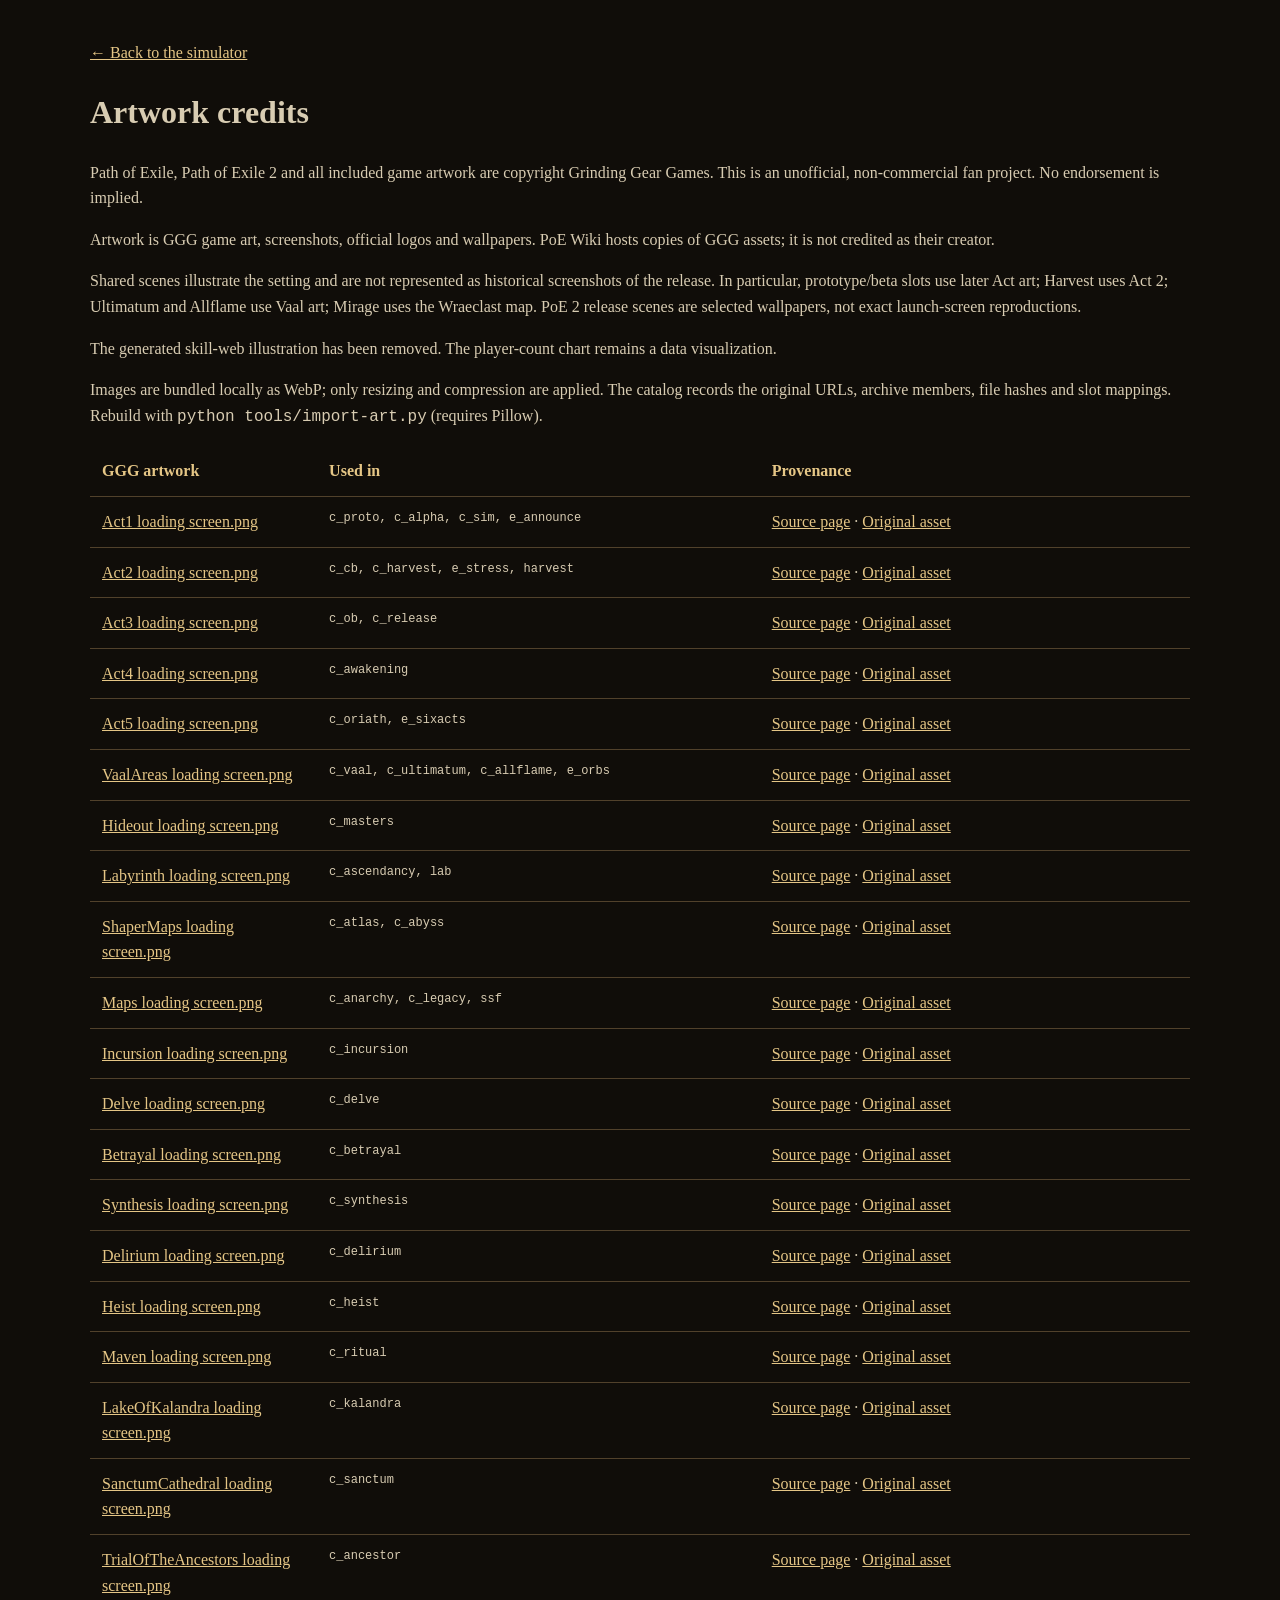
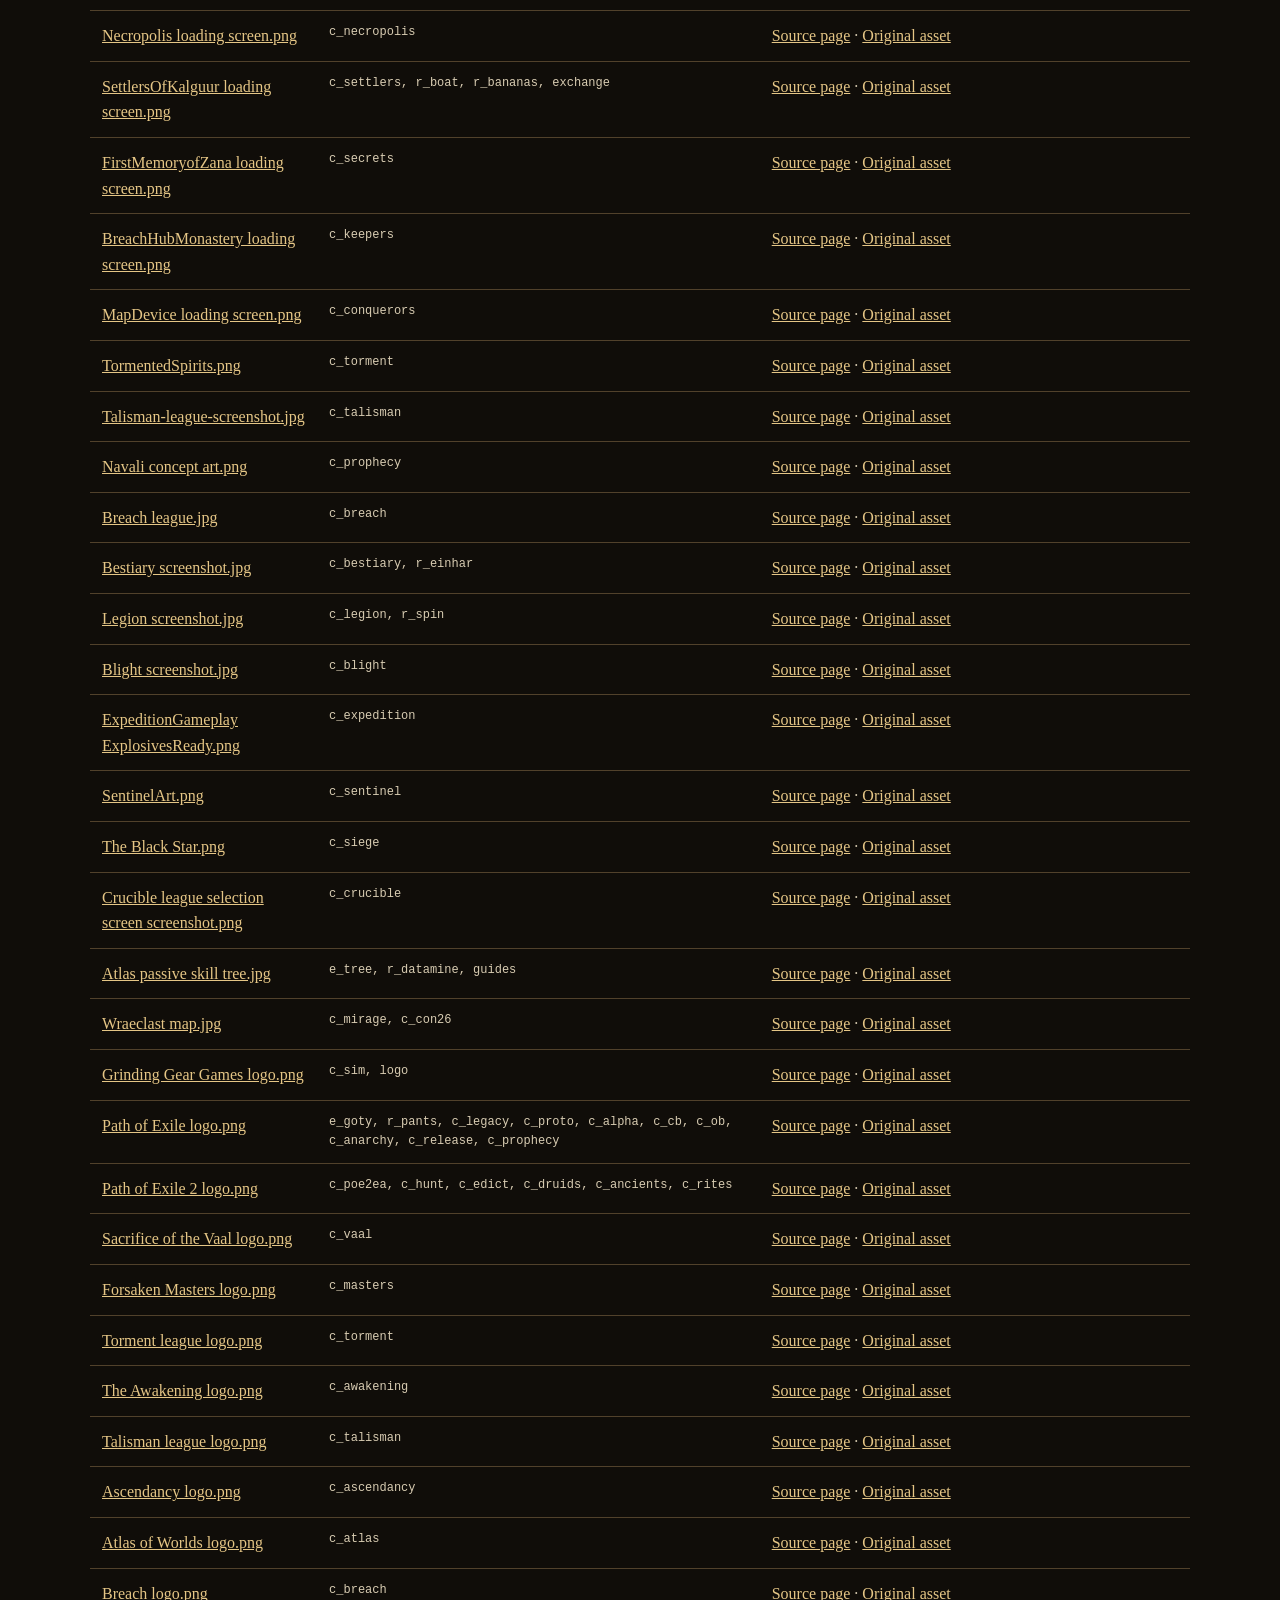
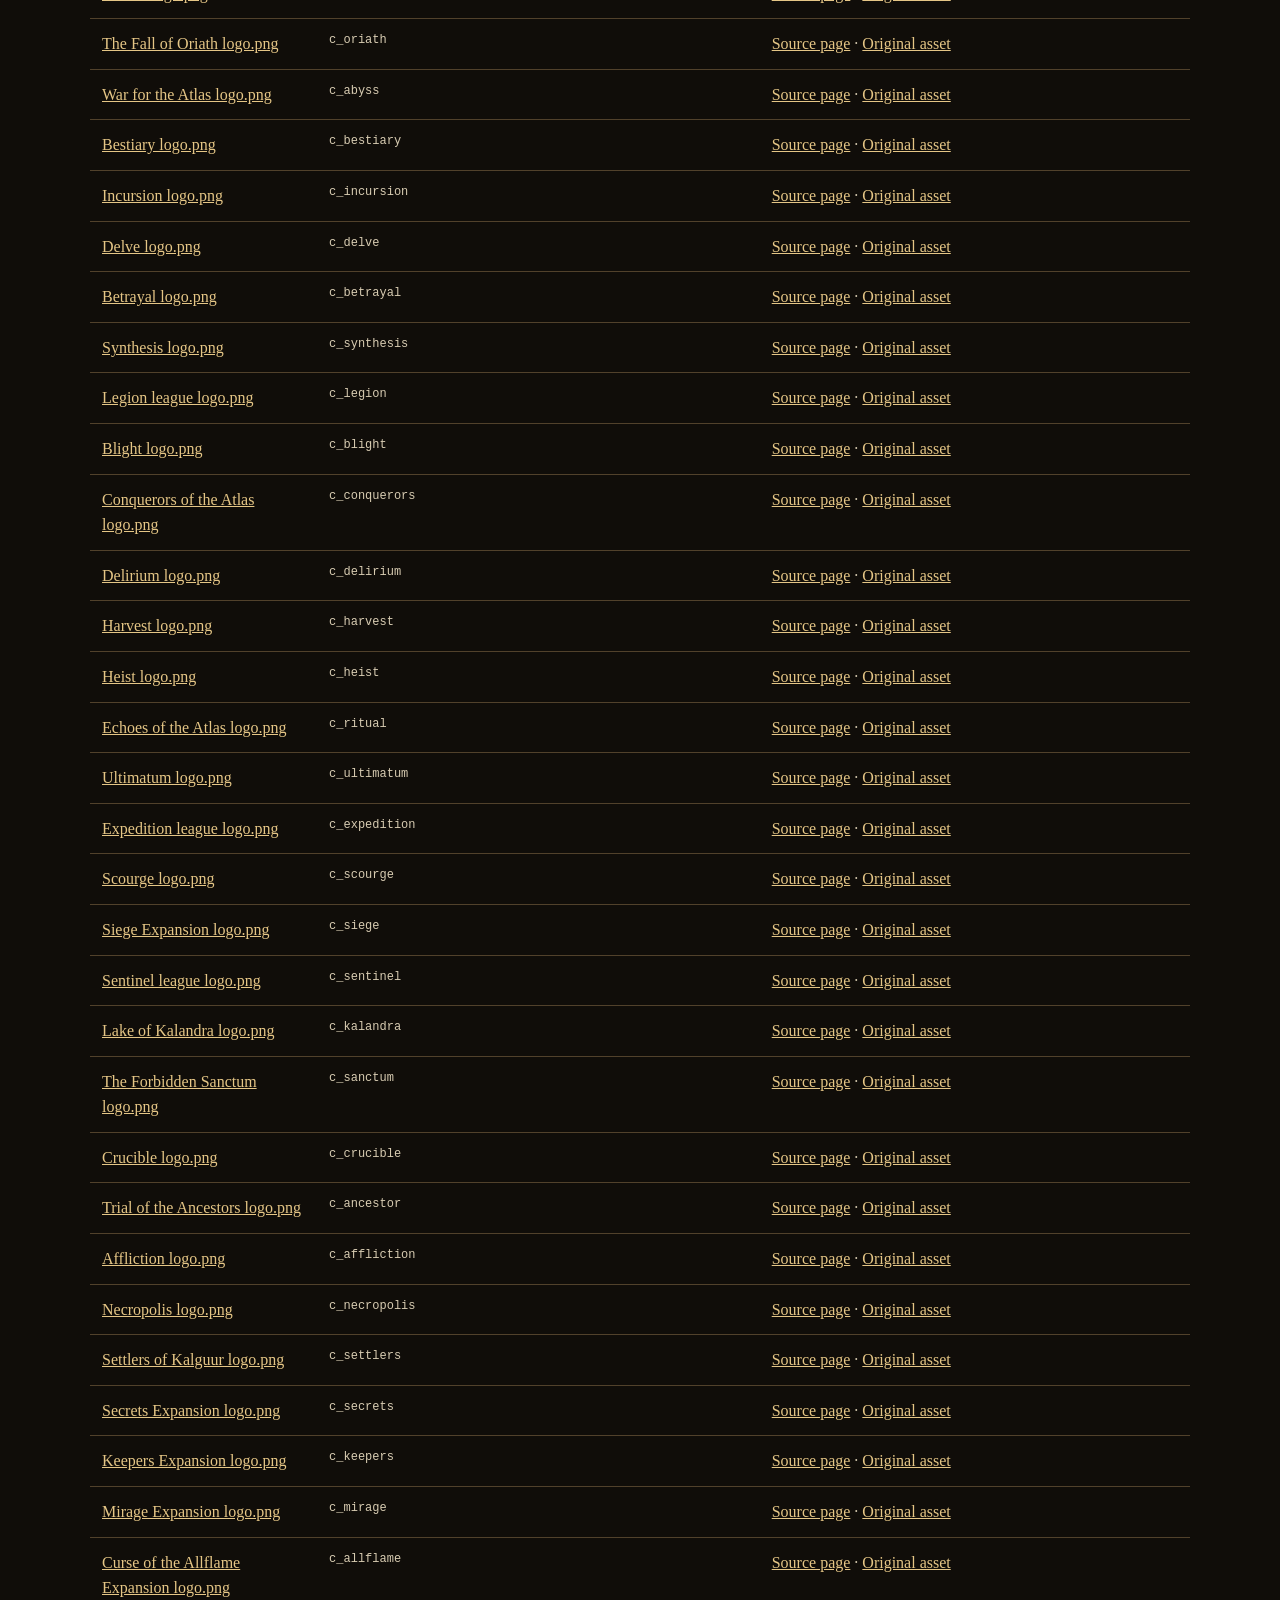
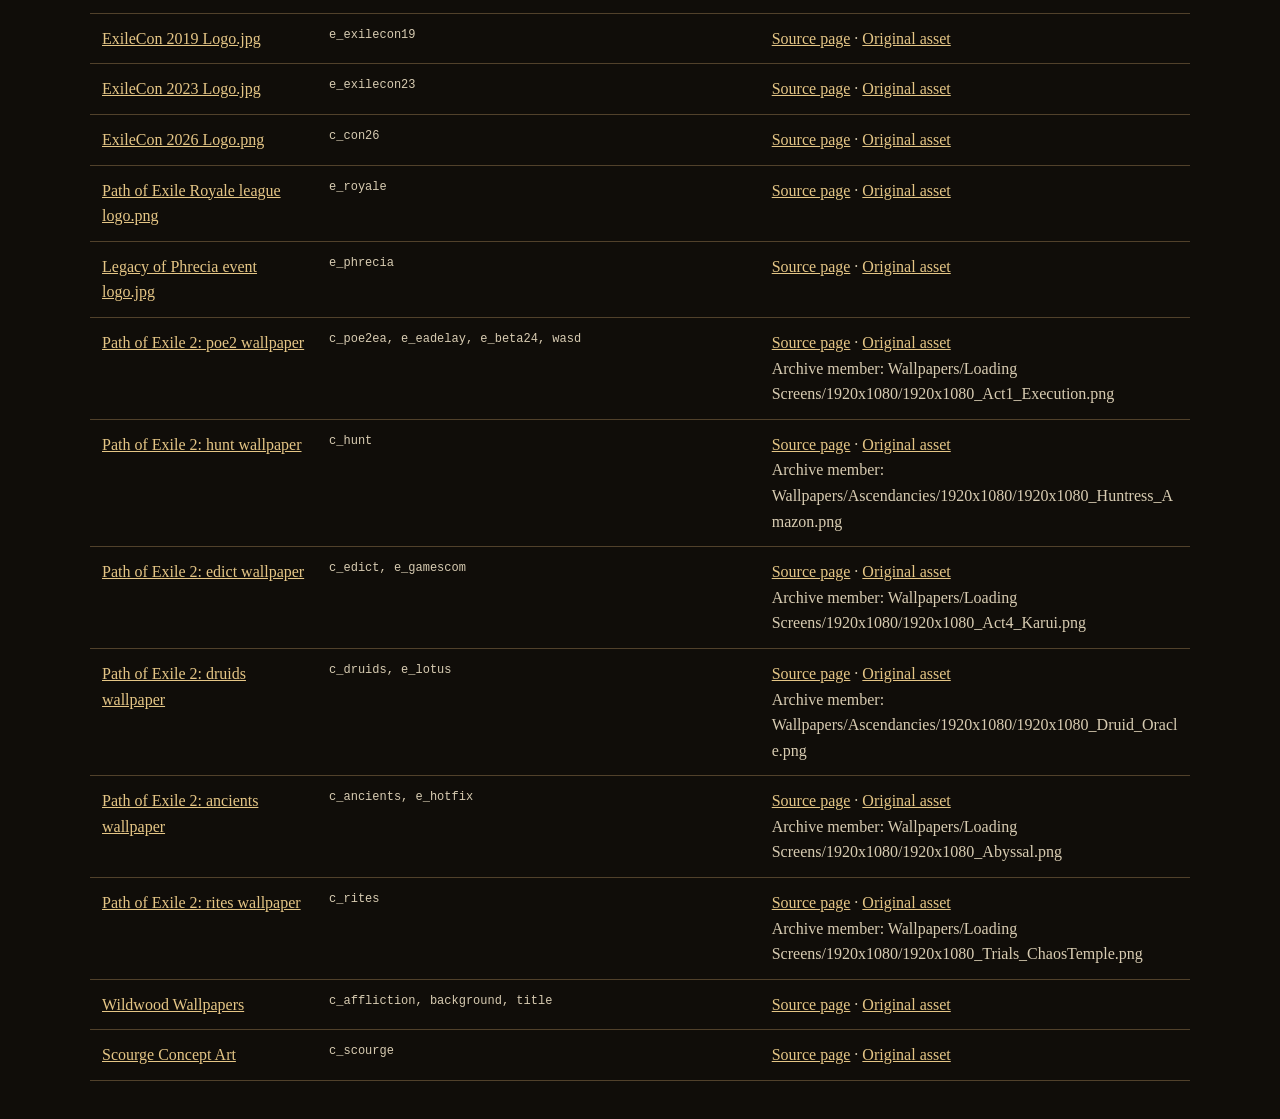
==== art/credits.html @ db16af8a "Bundle GGG artwork and restyle the game around it Artwork - Add 92 GGG scenes and logos under art/gg" ====
<!doctype html><html lang="en"><meta charset="utf-8"><meta name="viewport" content="width=device-width, initial-scale=1"><title>Artwork credits — Still Sane, Founder?</title><style>body{max-width:1100px;margin:40px auto;padding:0 20px;background:#100d09;color:#d8ccb2;font:16px/1.6 Georgia,serif}a{color:#e5c686}table{border-collapse:collapse;width:100%}th,td{text-align:left;vertical-align:top;padding:12px;border-bottom:1px solid #51412b;overflow-wrap:anywhere}td:nth-child(2){font:12px/1.6 monospace}th{color:#e5c686}</style><a href="../index.html">← Back to the simulator</a><h1>Artwork credits</h1><p>Path of Exile, Path of Exile 2 and all included game artwork are copyright Grinding Gear Games. This is an unofficial, non-commercial fan project. No endorsement is implied.</p><p>Artwork is GGG game art, screenshots, official logos and wallpapers. PoE Wiki hosts copies of GGG assets; it is not credited as their creator.</p><p>Shared scenes illustrate the setting and are not represented as historical screenshots of the release. In particular, prototype/beta slots use later Act art; Harvest uses Act 2; Ultimatum and Allflame use Vaal art; Mirage uses the Wraeclast map. PoE 2 release scenes are selected wallpapers, not exact launch-screen reproductions.</p><p>The generated skill-web illustration has been removed. The player-count chart remains a data visualization.</p><p>Images are bundled locally as WebP; only resizing and compression are applied. The catalog records the original URLs, archive members, file hashes and slot mappings. Rebuild with <code>python tools/import-art.py</code> (requires Pillow).</p><table><thead><tr><th>GGG artwork</th><th>Used in</th><th>Provenance</th></tr></thead><tbody><tr><td><a href="../art/ggg/act1.webp">Act1 loading screen.png</a></td><td>c_proto, c_alpha, c_sim, e_announce</td><td><a href="https://www.poewiki.net/wiki/File:Act1_loading_screen.png">Source page</a> · <a href="https://www.poewiki.net/images/3/31/Act1_loading_screen.png">Original asset</a></td></tr><tr><td><a href="../art/ggg/act2.webp">Act2 loading screen.png</a></td><td>c_cb, c_harvest, e_stress, harvest</td><td><a href="https://www.poewiki.net/wiki/File:Act2_loading_screen.png">Source page</a> · <a href="https://www.poewiki.net/images/d/de/Act2_loading_screen.png">Original asset</a></td></tr><tr><td><a href="../art/ggg/act3.webp">Act3 loading screen.png</a></td><td>c_ob, c_release</td><td><a href="https://www.poewiki.net/wiki/File:Act3_loading_screen.png">Source page</a> · <a href="https://www.poewiki.net/images/f/f4/Act3_loading_screen.png">Original asset</a></td></tr><tr><td><a href="../art/ggg/act4.webp">Act4 loading screen.png</a></td><td>c_awakening</td><td><a href="https://www.poewiki.net/wiki/File:Act4_loading_screen.png">Source page</a> · <a href="https://www.poewiki.net/images/2/2e/Act4_loading_screen.png">Original asset</a></td></tr><tr><td><a href="../art/ggg/act5.webp">Act5 loading screen.png</a></td><td>c_oriath, e_sixacts</td><td><a href="https://www.poewiki.net/wiki/File:Act5_loading_screen.png">Source page</a> · <a href="https://www.poewiki.net/images/c/c9/Act5_loading_screen.png">Original asset</a></td></tr><tr><td><a href="../art/ggg/vaal.webp">VaalAreas loading screen.png</a></td><td>c_vaal, c_ultimatum, c_allflame, e_orbs</td><td><a href="https://www.poewiki.net/wiki/File:VaalAreas_loading_screen.png">Source page</a> · <a href="https://www.poewiki.net/images/9/9b/VaalAreas_loading_screen.png">Original asset</a></td></tr><tr><td><a href="../art/ggg/hideout.webp">Hideout loading screen.png</a></td><td>c_masters</td><td><a href="https://www.poewiki.net/wiki/File:Hideout_loading_screen.png">Source page</a> · <a href="https://www.poewiki.net/images/8/82/Hideout_loading_screen.png">Original asset</a></td></tr><tr><td><a href="../art/ggg/labyrinth.webp">Labyrinth loading screen.png</a></td><td>c_ascendancy, lab</td><td><a href="https://www.poewiki.net/wiki/File:Labyrinth_loading_screen.png">Source page</a> · <a href="https://www.poewiki.net/images/5/50/Labyrinth_loading_screen.png">Original asset</a></td></tr><tr><td><a href="../art/ggg/atlas.webp">ShaperMaps loading screen.png</a></td><td>c_atlas, c_abyss</td><td><a href="https://www.poewiki.net/wiki/File:ShaperMaps_loading_screen.png">Source page</a> · <a href="https://www.poewiki.net/images/0/05/ShaperMaps_loading_screen.png">Original asset</a></td></tr><tr><td><a href="../art/ggg/maps.webp">Maps loading screen.png</a></td><td>c_anarchy, c_legacy, ssf</td><td><a href="https://www.poewiki.net/wiki/File:Maps_loading_screen.png">Source page</a> · <a href="https://www.poewiki.net/images/4/47/Maps_loading_screen.png">Original asset</a></td></tr><tr><td><a href="../art/ggg/incursion.webp">Incursion loading screen.png</a></td><td>c_incursion</td><td><a href="https://www.poewiki.net/wiki/File:Incursion_loading_screen.png">Source page</a> · <a href="https://www.poewiki.net/images/a/a6/Incursion_loading_screen.png">Original asset</a></td></tr><tr><td><a href="../art/ggg/delve.webp">Delve loading screen.png</a></td><td>c_delve</td><td><a href="https://www.poewiki.net/wiki/File:Delve_loading_screen.png">Source page</a> · <a href="https://www.poewiki.net/images/9/9d/Delve_loading_screen.png">Original asset</a></td></tr><tr><td><a href="../art/ggg/betrayal.webp">Betrayal loading screen.png</a></td><td>c_betrayal</td><td><a href="https://www.poewiki.net/wiki/File:Betrayal_loading_screen.png">Source page</a> · <a href="https://www.poewiki.net/images/a/a4/Betrayal_loading_screen.png">Original asset</a></td></tr><tr><td><a href="../art/ggg/synthesis.webp">Synthesis loading screen.png</a></td><td>c_synthesis</td><td><a href="https://www.poewiki.net/wiki/File:Synthesis_loading_screen.png">Source page</a> · <a href="https://www.poewiki.net/images/0/0b/Synthesis_loading_screen.png">Original asset</a></td></tr><tr><td><a href="../art/ggg/delirium.webp">Delirium loading screen.png</a></td><td>c_delirium</td><td><a href="https://www.poewiki.net/wiki/File:Delirium_loading_screen.png">Source page</a> · <a href="https://www.poewiki.net/images/6/62/Delirium_loading_screen.png">Original asset</a></td></tr><tr><td><a href="../art/ggg/heist.webp">Heist loading screen.png</a></td><td>c_heist</td><td><a href="https://www.poewiki.net/wiki/File:Heist_loading_screen.png">Source page</a> · <a href="https://www.poewiki.net/images/1/11/Heist_loading_screen.png">Original asset</a></td></tr><tr><td><a href="../art/ggg/maven.webp">Maven loading screen.png</a></td><td>c_ritual</td><td><a href="https://www.poewiki.net/wiki/File:Maven_loading_screen.png">Source page</a> · <a href="https://www.poewiki.net/images/2/25/Maven_loading_screen.png">Original asset</a></td></tr><tr><td><a href="../art/ggg/kalandra.webp">LakeOfKalandra loading screen.png</a></td><td>c_kalandra</td><td><a href="https://www.poewiki.net/wiki/File:LakeOfKalandra_loading_screen.png">Source page</a> · <a href="https://www.poewiki.net/images/9/93/LakeOfKalandra_loading_screen.png">Original asset</a></td></tr><tr><td><a href="../art/ggg/sanctum.webp">SanctumCathedral loading screen.png</a></td><td>c_sanctum</td><td><a href="https://www.poewiki.net/wiki/File:SanctumCathedral_loading_screen.png">Source page</a> · <a href="https://www.poewiki.net/images/6/6a/SanctumCathedral_loading_screen.png">Original asset</a></td></tr><tr><td><a href="../art/ggg/ancestor.webp">TrialOfTheAncestors loading screen.png</a></td><td>c_ancestor</td><td><a href="https://www.poewiki.net/wiki/File:TrialOfTheAncestors_loading_screen.png">Source page</a> · <a href="https://www.poewiki.net/images/a/ab/TrialOfTheAncestors_loading_screen.png">Original asset</a></td></tr><tr><td><a href="../art/ggg/necropolis.webp">Necropolis loading screen.png</a></td><td>c_necropolis</td><td><a href="https://www.poewiki.net/wiki/File:Necropolis_loading_screen.png">Source page</a> · <a href="https://www.poewiki.net/images/a/a7/Necropolis_loading_screen.png">Original asset</a></td></tr><tr><td><a href="../art/ggg/settlers.webp">SettlersOfKalguur loading screen.png</a></td><td>c_settlers, r_boat, r_bananas, exchange</td><td><a href="https://www.poewiki.net/wiki/File:SettlersOfKalguur_loading_screen.png">Source page</a> · <a href="https://www.poewiki.net/images/7/77/SettlersOfKalguur_loading_screen.png">Original asset</a></td></tr><tr><td><a href="../art/ggg/secrets.webp">FirstMemoryofZana loading screen.png</a></td><td>c_secrets</td><td><a href="https://www.poewiki.net/wiki/File:FirstMemoryofZana_loading_screen.png">Source page</a> · <a href="https://www.poewiki.net/images/9/9f/FirstMemoryofZana_loading_screen.png">Original asset</a></td></tr><tr><td><a href="../art/ggg/keepers.webp">BreachHubMonastery loading screen.png</a></td><td>c_keepers</td><td><a href="https://www.poewiki.net/wiki/File:BreachHubMonastery_loading_screen.png">Source page</a> · <a href="https://www.poewiki.net/images/3/37/BreachHubMonastery_loading_screen.png">Original asset</a></td></tr><tr><td><a href="../art/ggg/map-device.webp">MapDevice loading screen.png</a></td><td>c_conquerors</td><td><a href="https://www.poewiki.net/wiki/File:MapDevice_loading_screen.png">Source page</a> · <a href="https://www.poewiki.net/images/d/d6/MapDevice_loading_screen.png">Original asset</a></td></tr><tr><td><a href="../art/ggg/torment.webp">TormentedSpirits.png</a></td><td>c_torment</td><td><a href="https://www.poewiki.net/wiki/File:TormentedSpirits.png">Source page</a> · <a href="https://www.poewiki.net/images/3/33/TormentedSpirits.png">Original asset</a></td></tr><tr><td><a href="../art/ggg/talisman.webp">Talisman-league-screenshot.jpg</a></td><td>c_talisman</td><td><a href="https://www.poewiki.net/wiki/File:Talisman-league-screenshot.jpg">Source page</a> · <a href="https://www.poewiki.net/images/b/b9/Talisman-league-screenshot.jpg">Original asset</a></td></tr><tr><td><a href="../art/ggg/prophecy.webp">Navali concept art.png</a></td><td>c_prophecy</td><td><a href="https://www.poewiki.net/wiki/File:Navali_concept_art.png">Source page</a> · <a href="https://www.poewiki.net/images/e/ef/Navali_concept_art.png">Original asset</a></td></tr><tr><td><a href="../art/ggg/breach.webp">Breach league.jpg</a></td><td>c_breach</td><td><a href="https://www.poewiki.net/wiki/File:Breach_league.jpg">Source page</a> · <a href="https://www.poewiki.net/images/1/1a/Breach_league.jpg">Original asset</a></td></tr><tr><td><a href="../art/ggg/bestiary.webp">Bestiary screenshot.jpg</a></td><td>c_bestiary, r_einhar</td><td><a href="https://www.poewiki.net/wiki/File:Bestiary_screenshot.jpg">Source page</a> · <a href="https://www.poewiki.net/images/b/b0/Bestiary_screenshot.jpg">Original asset</a></td></tr><tr><td><a href="../art/ggg/legion.webp">Legion screenshot.jpg</a></td><td>c_legion, r_spin</td><td><a href="https://www.poewiki.net/wiki/File:Legion_screenshot.jpg">Source page</a> · <a href="https://www.poewiki.net/images/9/97/Legion_screenshot.jpg">Original asset</a></td></tr><tr><td><a href="../art/ggg/blight.webp">Blight screenshot.jpg</a></td><td>c_blight</td><td><a href="https://www.poewiki.net/wiki/File:Blight_screenshot.jpg">Source page</a> · <a href="https://www.poewiki.net/images/a/a2/Blight_screenshot.jpg">Original asset</a></td></tr><tr><td><a href="../art/ggg/expedition.webp">ExpeditionGameplay ExplosivesReady.png</a></td><td>c_expedition</td><td><a href="https://www.poewiki.net/wiki/File:ExpeditionGameplay_ExplosivesReady.png">Source page</a> · <a href="https://www.poewiki.net/images/a/ae/ExpeditionGameplay_ExplosivesReady.png">Original asset</a></td></tr><tr><td><a href="../art/ggg/sentinel.webp">SentinelArt.png</a></td><td>c_sentinel</td><td><a href="https://www.poewiki.net/wiki/File:SentinelArt.png">Source page</a> · <a href="https://www.poewiki.net/images/0/03/SentinelArt.png">Original asset</a></td></tr><tr><td><a href="../art/ggg/siege.webp">The Black Star.png</a></td><td>c_siege</td><td><a href="https://www.poewiki.net/wiki/File:The_Black_Star.png">Source page</a> · <a href="https://www.poewiki.net/images/c/c9/The_Black_Star.png">Original asset</a></td></tr><tr><td><a href="../art/ggg/crucible.webp">Crucible league selection screen screenshot.png</a></td><td>c_crucible</td><td><a href="https://www.poewiki.net/wiki/File:Crucible_league_selection_screen_screenshot.png">Source page</a> · <a href="https://www.poewiki.net/images/b/b7/Crucible_league_selection_screen_screenshot.png">Original asset</a></td></tr><tr><td><a href="../art/ggg/tree.webp">Atlas passive skill tree.jpg</a></td><td>e_tree, r_datamine, guides</td><td><a href="https://www.poewiki.net/wiki/File:Atlas_passive_skill_tree.jpg">Source page</a> · <a href="https://www.poewiki.net/images/7/71/Atlas_passive_skill_tree.jpg">Original asset</a></td></tr><tr><td><a href="../art/ggg/wraeclast.webp">Wraeclast map.jpg</a></td><td>c_mirage, c_con26</td><td><a href="https://www.poewiki.net/wiki/File:Wraeclast_map.jpg">Source page</a> · <a href="https://www.poewiki.net/images/7/7a/Wraeclast_map.jpg">Original asset</a></td></tr><tr><td><a href="../art/ggg/logo-ggg.webp">Grinding Gear Games logo.png</a></td><td>c_sim, logo</td><td><a href="https://www.poewiki.net/wiki/File:Grinding_Gear_Games_logo.png">Source page</a> · <a href="https://www.poewiki.net/images/6/69/Grinding_Gear_Games_logo.png">Original asset</a></td></tr><tr><td><a href="../art/ggg/logo-poe.webp">Path of Exile logo.png</a></td><td>e_goty, r_pants, c_legacy, c_proto, c_alpha, c_cb, c_ob, c_anarchy, c_release, c_prophecy</td><td><a href="https://www.poewiki.net/wiki/File:Path_of_Exile_logo.png">Source page</a> · <a href="https://www.poewiki.net/images/1/12/Path_of_Exile_logo.png">Original asset</a></td></tr><tr><td><a href="../art/ggg/logo-poe2.webp">Path of Exile 2 logo.png</a></td><td>c_poe2ea, c_hunt, c_edict, c_druids, c_ancients, c_rites</td><td><a href="https://www.poewiki.net/wiki/File:Path_of_Exile_2_logo.png">Source page</a> · <a href="https://www.poewiki.net/images/2/2a/Path_of_Exile_2_logo.png">Original asset</a></td></tr><tr><td><a href="../art/ggg/logo-vaal.webp">Sacrifice of the Vaal logo.png</a></td><td>c_vaal</td><td><a href="https://www.poewiki.net/wiki/File:Sacrifice_of_the_Vaal_logo.png">Source page</a> · <a href="https://www.poewiki.net/images/d/d5/Sacrifice_of_the_Vaal_logo.png">Original asset</a></td></tr><tr><td><a href="../art/ggg/logo-masters.webp">Forsaken Masters logo.png</a></td><td>c_masters</td><td><a href="https://www.poewiki.net/wiki/File:Forsaken_Masters_logo.png">Source page</a> · <a href="https://www.poewiki.net/images/c/c4/Forsaken_Masters_logo.png">Original asset</a></td></tr><tr><td><a href="../art/ggg/logo-torment.webp">Torment league logo.png</a></td><td>c_torment</td><td><a href="https://www.poewiki.net/wiki/File:Torment_league_logo.png">Source page</a> · <a href="https://www.poewiki.net/images/1/18/Torment_league_logo.png">Original asset</a></td></tr><tr><td><a href="../art/ggg/logo-awakening.webp">The Awakening logo.png</a></td><td>c_awakening</td><td><a href="https://www.poewiki.net/wiki/File:The_Awakening_logo.png">Source page</a> · <a href="https://www.poewiki.net/images/2/22/The_Awakening_logo.png">Original asset</a></td></tr><tr><td><a href="../art/ggg/logo-talisman.webp">Talisman league logo.png</a></td><td>c_talisman</td><td><a href="https://www.poewiki.net/wiki/File:Talisman_league_logo.png">Source page</a> · <a href="https://www.poewiki.net/images/7/79/Talisman_league_logo.png">Original asset</a></td></tr><tr><td><a href="../art/ggg/logo-ascendancy.webp">Ascendancy logo.png</a></td><td>c_ascendancy</td><td><a href="https://www.poewiki.net/wiki/File:Ascendancy_logo.png">Source page</a> · <a href="https://www.poewiki.net/images/b/b9/Ascendancy_logo.png">Original asset</a></td></tr><tr><td><a href="../art/ggg/logo-atlas.webp">Atlas of Worlds logo.png</a></td><td>c_atlas</td><td><a href="https://www.poewiki.net/wiki/File:Atlas_of_Worlds_logo.png">Source page</a> · <a href="https://www.poewiki.net/images/2/23/Atlas_of_Worlds_logo.png">Original asset</a></td></tr><tr><td><a href="../art/ggg/logo-breach.webp">Breach logo.png</a></td><td>c_breach</td><td><a href="https://www.poewiki.net/wiki/File:Breach_logo.png">Source page</a> · <a href="https://www.poewiki.net/images/d/d4/Breach_logo.png">Original asset</a></td></tr><tr><td><a href="../art/ggg/logo-oriath.webp">The Fall of Oriath logo.png</a></td><td>c_oriath</td><td><a href="https://www.poewiki.net/wiki/File:The_Fall_of_Oriath_logo.png">Source page</a> · <a href="https://www.poewiki.net/images/2/20/The_Fall_of_Oriath_logo.png">Original asset</a></td></tr><tr><td><a href="../art/ggg/logo-abyss.webp">War for the Atlas logo.png</a></td><td>c_abyss</td><td><a href="https://www.poewiki.net/wiki/File:War_for_the_Atlas_logo.png">Source page</a> · <a href="https://www.poewiki.net/images/3/39/War_for_the_Atlas_logo.png">Original asset</a></td></tr><tr><td><a href="../art/ggg/logo-bestiary.webp">Bestiary logo.png</a></td><td>c_bestiary</td><td><a href="https://www.poewiki.net/wiki/File:Bestiary_logo.png">Source page</a> · <a href="https://www.poewiki.net/images/0/0c/Bestiary_logo.png">Original asset</a></td></tr><tr><td><a href="../art/ggg/logo-incursion.webp">Incursion logo.png</a></td><td>c_incursion</td><td><a href="https://www.poewiki.net/wiki/File:Incursion_logo.png">Source page</a> · <a href="https://www.poewiki.net/images/3/36/Incursion_logo.png">Original asset</a></td></tr><tr><td><a href="../art/ggg/logo-delve.webp">Delve logo.png</a></td><td>c_delve</td><td><a href="https://www.poewiki.net/wiki/File:Delve_logo.png">Source page</a> · <a href="https://www.poewiki.net/images/e/e5/Delve_logo.png">Original asset</a></td></tr><tr><td><a href="../art/ggg/logo-betrayal.webp">Betrayal logo.png</a></td><td>c_betrayal</td><td><a href="https://www.poewiki.net/wiki/File:Betrayal_logo.png">Source page</a> · <a href="https://www.poewiki.net/images/c/c9/Betrayal_logo.png">Original asset</a></td></tr><tr><td><a href="../art/ggg/logo-synthesis.webp">Synthesis logo.png</a></td><td>c_synthesis</td><td><a href="https://www.poewiki.net/wiki/File:Synthesis_logo.png">Source page</a> · <a href="https://www.poewiki.net/images/0/09/Synthesis_logo.png">Original asset</a></td></tr><tr><td><a href="../art/ggg/logo-legion.webp">Legion league logo.png</a></td><td>c_legion</td><td><a href="https://www.poewiki.net/wiki/File:Legion_league_logo.png">Source page</a> · <a href="https://www.poewiki.net/images/8/80/Legion_league_logo.png">Original asset</a></td></tr><tr><td><a href="../art/ggg/logo-blight.webp">Blight logo.png</a></td><td>c_blight</td><td><a href="https://www.poewiki.net/wiki/File:Blight_logo.png">Source page</a> · <a href="https://www.poewiki.net/images/3/3c/Blight_logo.png">Original asset</a></td></tr><tr><td><a href="../art/ggg/logo-conquerors.webp">Conquerors of the Atlas logo.png</a></td><td>c_conquerors</td><td><a href="https://www.poewiki.net/wiki/File:Conquerors_of_the_Atlas_logo.png">Source page</a> · <a href="https://www.poewiki.net/images/3/36/Conquerors_of_the_Atlas_logo.png">Original asset</a></td></tr><tr><td><a href="../art/ggg/logo-delirium.webp">Delirium logo.png</a></td><td>c_delirium</td><td><a href="https://www.poewiki.net/wiki/File:Delirium_logo.png">Source page</a> · <a href="https://www.poewiki.net/images/9/92/Delirium_logo.png">Original asset</a></td></tr><tr><td><a href="../art/ggg/logo-harvest.webp">Harvest logo.png</a></td><td>c_harvest</td><td><a href="https://www.poewiki.net/wiki/File:Harvest_logo.png">Source page</a> · <a href="https://www.poewiki.net/images/4/48/Harvest_logo.png">Original asset</a></td></tr><tr><td><a href="../art/ggg/logo-heist.webp">Heist logo.png</a></td><td>c_heist</td><td><a href="https://www.poewiki.net/wiki/File:Heist_logo.png">Source page</a> · <a href="https://www.poewiki.net/images/6/66/Heist_logo.png">Original asset</a></td></tr><tr><td><a href="../art/ggg/logo-ritual.webp">Echoes of the Atlas logo.png</a></td><td>c_ritual</td><td><a href="https://www.poewiki.net/wiki/File:Echoes_of_the_Atlas_logo.png">Source page</a> · <a href="https://www.poewiki.net/images/9/96/Echoes_of_the_Atlas_logo.png">Original asset</a></td></tr><tr><td><a href="../art/ggg/logo-ultimatum.webp">Ultimatum logo.png</a></td><td>c_ultimatum</td><td><a href="https://www.poewiki.net/wiki/File:Ultimatum_logo.png">Source page</a> · <a href="https://www.poewiki.net/images/4/4b/Ultimatum_logo.png">Original asset</a></td></tr><tr><td><a href="../art/ggg/logo-expedition.webp">Expedition league logo.png</a></td><td>c_expedition</td><td><a href="https://www.poewiki.net/wiki/File:Expedition_league_logo.png">Source page</a> · <a href="https://www.poewiki.net/images/5/5b/Expedition_league_logo.png">Original asset</a></td></tr><tr><td><a href="../art/ggg/logo-scourge.webp">Scourge logo.png</a></td><td>c_scourge</td><td><a href="https://www.poewiki.net/wiki/File:Scourge_logo.png">Source page</a> · <a href="https://www.poewiki.net/images/8/81/Scourge_logo.png">Original asset</a></td></tr><tr><td><a href="../art/ggg/logo-siege.webp">Siege Expansion logo.png</a></td><td>c_siege</td><td><a href="https://www.poewiki.net/wiki/File:Siege_Expansion_logo.png">Source page</a> · <a href="https://www.poewiki.net/images/2/24/Siege_Expansion_logo.png">Original asset</a></td></tr><tr><td><a href="../art/ggg/logo-sentinel.webp">Sentinel league logo.png</a></td><td>c_sentinel</td><td><a href="https://www.poewiki.net/wiki/File:Sentinel_league_logo.png">Source page</a> · <a href="https://www.poewiki.net/images/c/cf/Sentinel_league_logo.png">Original asset</a></td></tr><tr><td><a href="../art/ggg/logo-kalandra.webp">Lake of Kalandra logo.png</a></td><td>c_kalandra</td><td><a href="https://www.poewiki.net/wiki/File:Lake_of_Kalandra_logo.png">Source page</a> · <a href="https://www.poewiki.net/images/3/3f/Lake_of_Kalandra_logo.png">Original asset</a></td></tr><tr><td><a href="../art/ggg/logo-sanctum.webp">The Forbidden Sanctum logo.png</a></td><td>c_sanctum</td><td><a href="https://www.poewiki.net/wiki/File:The_Forbidden_Sanctum_logo.png">Source page</a> · <a href="https://www.poewiki.net/images/e/e6/The_Forbidden_Sanctum_logo.png">Original asset</a></td></tr><tr><td><a href="../art/ggg/logo-crucible.webp">Crucible logo.png</a></td><td>c_crucible</td><td><a href="https://www.poewiki.net/wiki/File:Crucible_logo.png">Source page</a> · <a href="https://www.poewiki.net/images/2/2e/Crucible_logo.png">Original asset</a></td></tr><tr><td><a href="../art/ggg/logo-ancestor.webp">Trial of the Ancestors logo.png</a></td><td>c_ancestor</td><td><a href="https://www.poewiki.net/wiki/File:Trial_of_the_Ancestors_logo.png">Source page</a> · <a href="https://www.poewiki.net/images/c/c8/Trial_of_the_Ancestors_logo.png">Original asset</a></td></tr><tr><td><a href="../art/ggg/logo-affliction.webp">Affliction logo.png</a></td><td>c_affliction</td><td><a href="https://www.poewiki.net/wiki/File:Affliction_logo.png">Source page</a> · <a href="https://www.poewiki.net/images/e/ee/Affliction_logo.png">Original asset</a></td></tr><tr><td><a href="../art/ggg/logo-necropolis.webp">Necropolis logo.png</a></td><td>c_necropolis</td><td><a href="https://www.poewiki.net/wiki/File:Necropolis_logo.png">Source page</a> · <a href="https://www.poewiki.net/images/8/87/Necropolis_logo.png">Original asset</a></td></tr><tr><td><a href="../art/ggg/logo-settlers.webp">Settlers of Kalguur logo.png</a></td><td>c_settlers</td><td><a href="https://www.poewiki.net/wiki/File:Settlers_of_Kalguur_logo.png">Source page</a> · <a href="https://www.poewiki.net/images/a/a1/Settlers_of_Kalguur_logo.png">Original asset</a></td></tr><tr><td><a href="../art/ggg/logo-secrets.webp">Secrets Expansion logo.png</a></td><td>c_secrets</td><td><a href="https://www.poewiki.net/wiki/File:Secrets_Expansion_logo.png">Source page</a> · <a href="https://www.poewiki.net/images/2/2c/Secrets_Expansion_logo.png">Original asset</a></td></tr><tr><td><a href="../art/ggg/logo-keepers.webp">Keepers Expansion logo.png</a></td><td>c_keepers</td><td><a href="https://www.poewiki.net/wiki/File:Keepers_Expansion_logo.png">Source page</a> · <a href="https://www.poewiki.net/images/2/2e/Keepers_Expansion_logo.png">Original asset</a></td></tr><tr><td><a href="../art/ggg/logo-mirage.webp">Mirage Expansion logo.png</a></td><td>c_mirage</td><td><a href="https://www.poewiki.net/wiki/File:Mirage_Expansion_logo.png">Source page</a> · <a href="https://www.poewiki.net/images/e/e2/Mirage_Expansion_logo.png">Original asset</a></td></tr><tr><td><a href="../art/ggg/logo-allflame.webp">Curse of the Allflame Expansion logo.png</a></td><td>c_allflame</td><td><a href="https://www.poewiki.net/wiki/File:Curse_of_the_Allflame_Expansion_logo.png">Source page</a> · <a href="https://www.poewiki.net/images/4/41/Curse_of_the_Allflame_Expansion_logo.png">Original asset</a></td></tr><tr><td><a href="../art/ggg/logo-con19.webp">ExileCon 2019 Logo.jpg</a></td><td>e_exilecon19</td><td><a href="https://www.poewiki.net/wiki/File:ExileCon_2019_Logo.jpg">Source page</a> · <a href="https://www.poewiki.net/images/f/f4/ExileCon_2019_Logo.jpg">Original asset</a></td></tr><tr><td><a href="../art/ggg/logo-con23.webp">ExileCon 2023 Logo.jpg</a></td><td>e_exilecon23</td><td><a href="https://www.poewiki.net/wiki/File:ExileCon_2023_Logo.jpg">Source page</a> · <a href="https://www.poewiki.net/images/e/e6/ExileCon_2023_Logo.jpg">Original asset</a></td></tr><tr><td><a href="../art/ggg/logo-con26.webp">ExileCon 2026 Logo.png</a></td><td>c_con26</td><td><a href="https://www.poewiki.net/wiki/File:ExileCon_2026_Logo.png">Source page</a> · <a href="https://www.poewiki.net/images/f/fe/ExileCon_2026_Logo.png">Original asset</a></td></tr><tr><td><a href="../art/ggg/logo-royale.webp">Path of Exile Royale league logo.png</a></td><td>e_royale</td><td><a href="https://www.poewiki.net/wiki/File:Path_of_Exile_Royale_league_logo.png">Source page</a> · <a href="https://www.poewiki.net/images/e/ef/Path_of_Exile_Royale_league_logo.png">Original asset</a></td></tr><tr><td><a href="../art/ggg/logo-phrecia.webp">Legacy of Phrecia event logo.jpg</a></td><td>e_phrecia</td><td><a href="https://www.poewiki.net/wiki/File:Legacy_of_Phrecia_event_logo.jpg">Source page</a> · <a href="https://www.poewiki.net/images/1/12/Legacy_of_Phrecia_event_logo.jpg">Original asset</a></td></tr><tr><td><a href="../art/ggg/poe2.webp">Path of Exile 2: poe2 wallpaper</a></td><td>c_poe2ea, e_eadelay, e_beta24, wasd</td><td><a href="https://store.steampowered.com/news/app/2694490/view/1835871199314034">Source page</a> · <a href="https://web.poecdn.com/public/news/2026-06-23/Wallpapers.zip">Original asset</a><br>Archive member: Wallpapers/Loading Screens/1920x1080/1920x1080_Act1_Execution.png</td></tr><tr><td><a href="../art/ggg/hunt.webp">Path of Exile 2: hunt wallpaper</a></td><td>c_hunt</td><td><a href="https://store.steampowered.com/news/app/2694490/view/1835871199314034">Source page</a> · <a href="https://web.poecdn.com/public/news/2026-06-23/Wallpapers.zip">Original asset</a><br>Archive member: Wallpapers/Ascendancies/1920x1080/1920x1080_Huntress_Amazon.png</td></tr><tr><td><a href="../art/ggg/edict.webp">Path of Exile 2: edict wallpaper</a></td><td>c_edict, e_gamescom</td><td><a href="https://store.steampowered.com/news/app/2694490/view/1835871199314034">Source page</a> · <a href="https://web.poecdn.com/public/news/2026-06-23/Wallpapers.zip">Original asset</a><br>Archive member: Wallpapers/Loading Screens/1920x1080/1920x1080_Act4_Karui.png</td></tr><tr><td><a href="../art/ggg/druids.webp">Path of Exile 2: druids wallpaper</a></td><td>c_druids, e_lotus</td><td><a href="https://store.steampowered.com/news/app/2694490/view/1835871199314034">Source page</a> · <a href="https://web.poecdn.com/public/news/2026-06-23/Wallpapers.zip">Original asset</a><br>Archive member: Wallpapers/Ascendancies/1920x1080/1920x1080_Druid_Oracle.png</td></tr><tr><td><a href="../art/ggg/ancients.webp">Path of Exile 2: ancients wallpaper</a></td><td>c_ancients, e_hotfix</td><td><a href="https://store.steampowered.com/news/app/2694490/view/1835871199314034">Source page</a> · <a href="https://web.poecdn.com/public/news/2026-06-23/Wallpapers.zip">Original asset</a><br>Archive member: Wallpapers/Loading Screens/1920x1080/1920x1080_Abyssal.png</td></tr><tr><td><a href="../art/ggg/rites.webp">Path of Exile 2: rites wallpaper</a></td><td>c_rites</td><td><a href="https://store.steampowered.com/news/app/2694490/view/1835871199314034">Source page</a> · <a href="https://web.poecdn.com/public/news/2026-06-23/Wallpapers.zip">Original asset</a><br>Archive member: Wallpapers/Loading Screens/1920x1080/1920x1080_Trials_ChaosTemple.png</td></tr><tr><td><a href="../art/ggg/affliction.webp">Wildwood Wallpapers</a></td><td>c_affliction, background, title</td><td><a href="https://steamstore-a.akamaihd.net/news/externalpost/steam_community_announcements/5397065151387089026">Source page</a> · <a href="https://clan.akamai.steamstatic.com/images/5193306/2954fed3c1a37aba616c2ad7bba677f4e405463d.png">Original asset</a></td></tr><tr><td><a href="../art/ggg/scourge.webp">Scourge Concept Art</a></td><td>c_scourge</td><td><a href="https://steamstore-a.akamaihd.net/news/externalpost/steam_community_announcements/4186652357039628276">Source page</a> · <a href="https://clan.akamai.steamstatic.com/images/5193306/0127eb1f9fe1b1fbc3cda4950cd4a0c469f5818d.jpg">Original asset</a></td></tr></tbody></table></html>
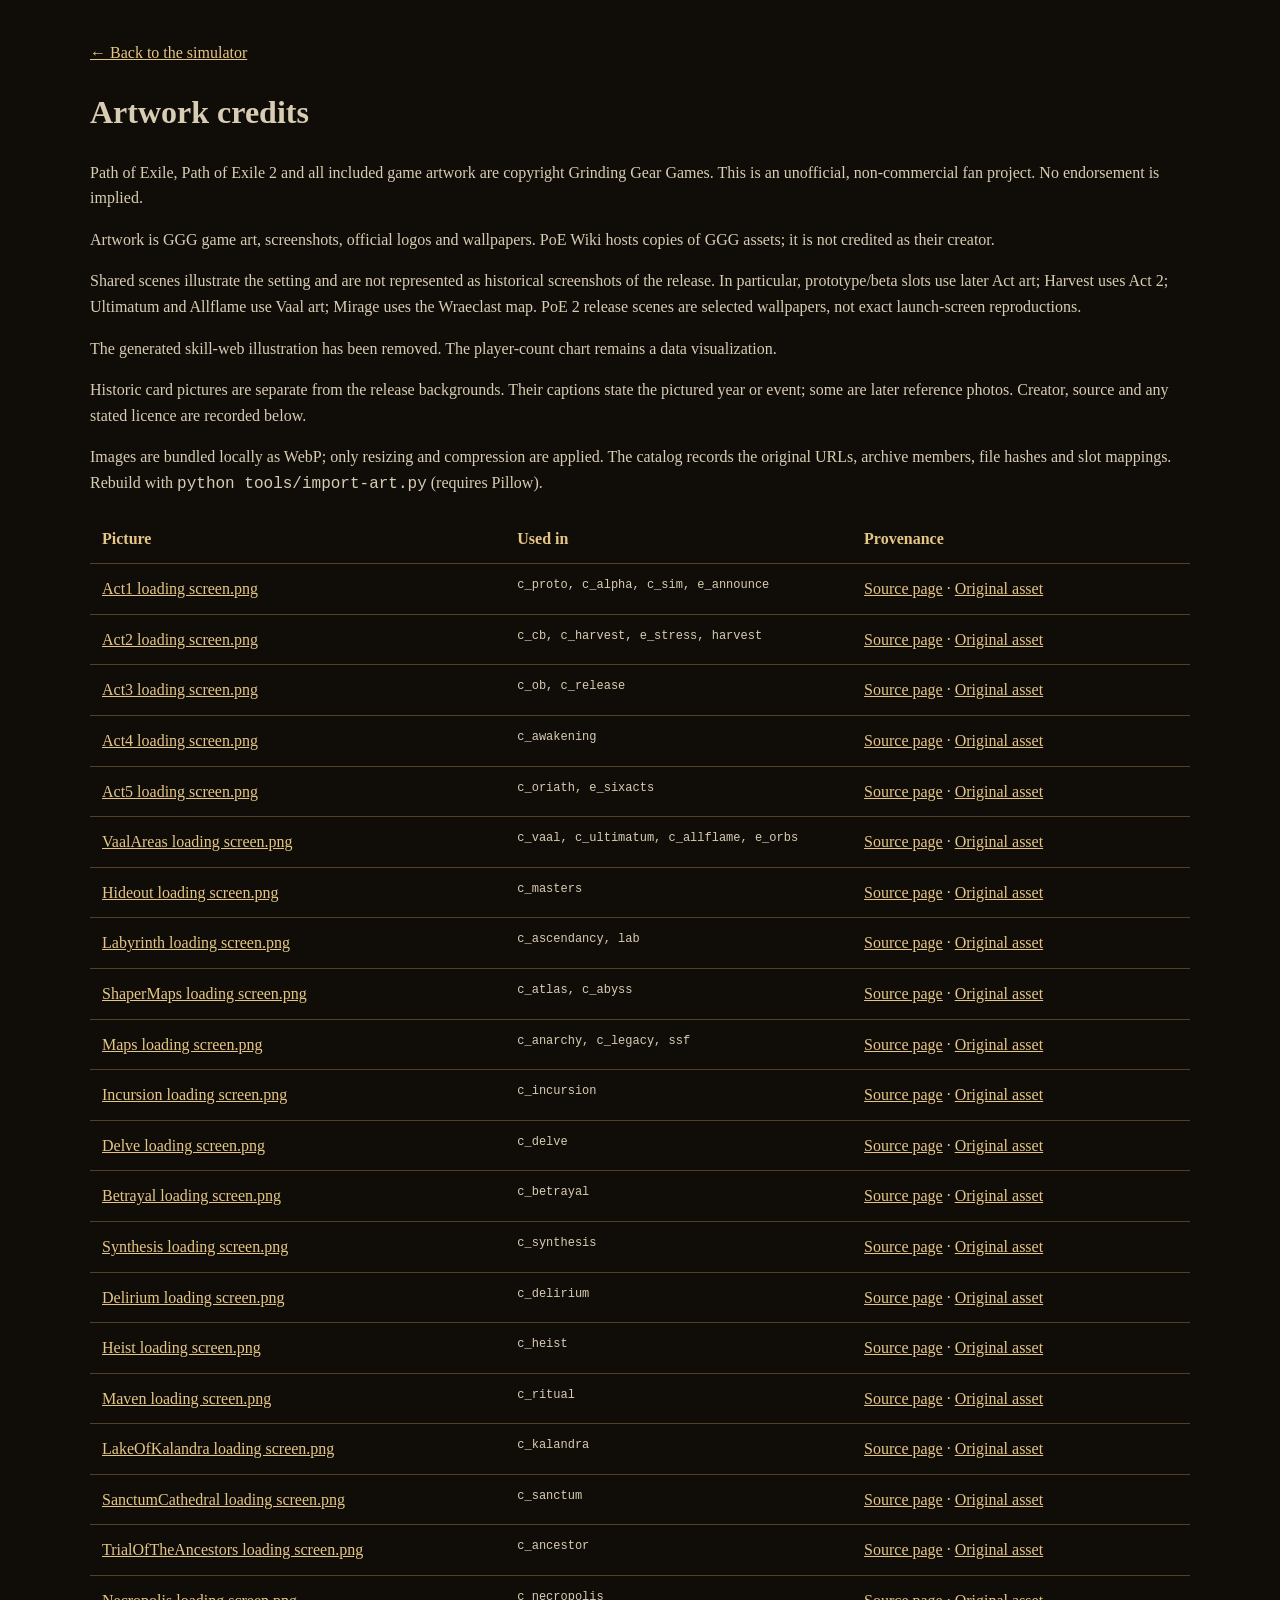
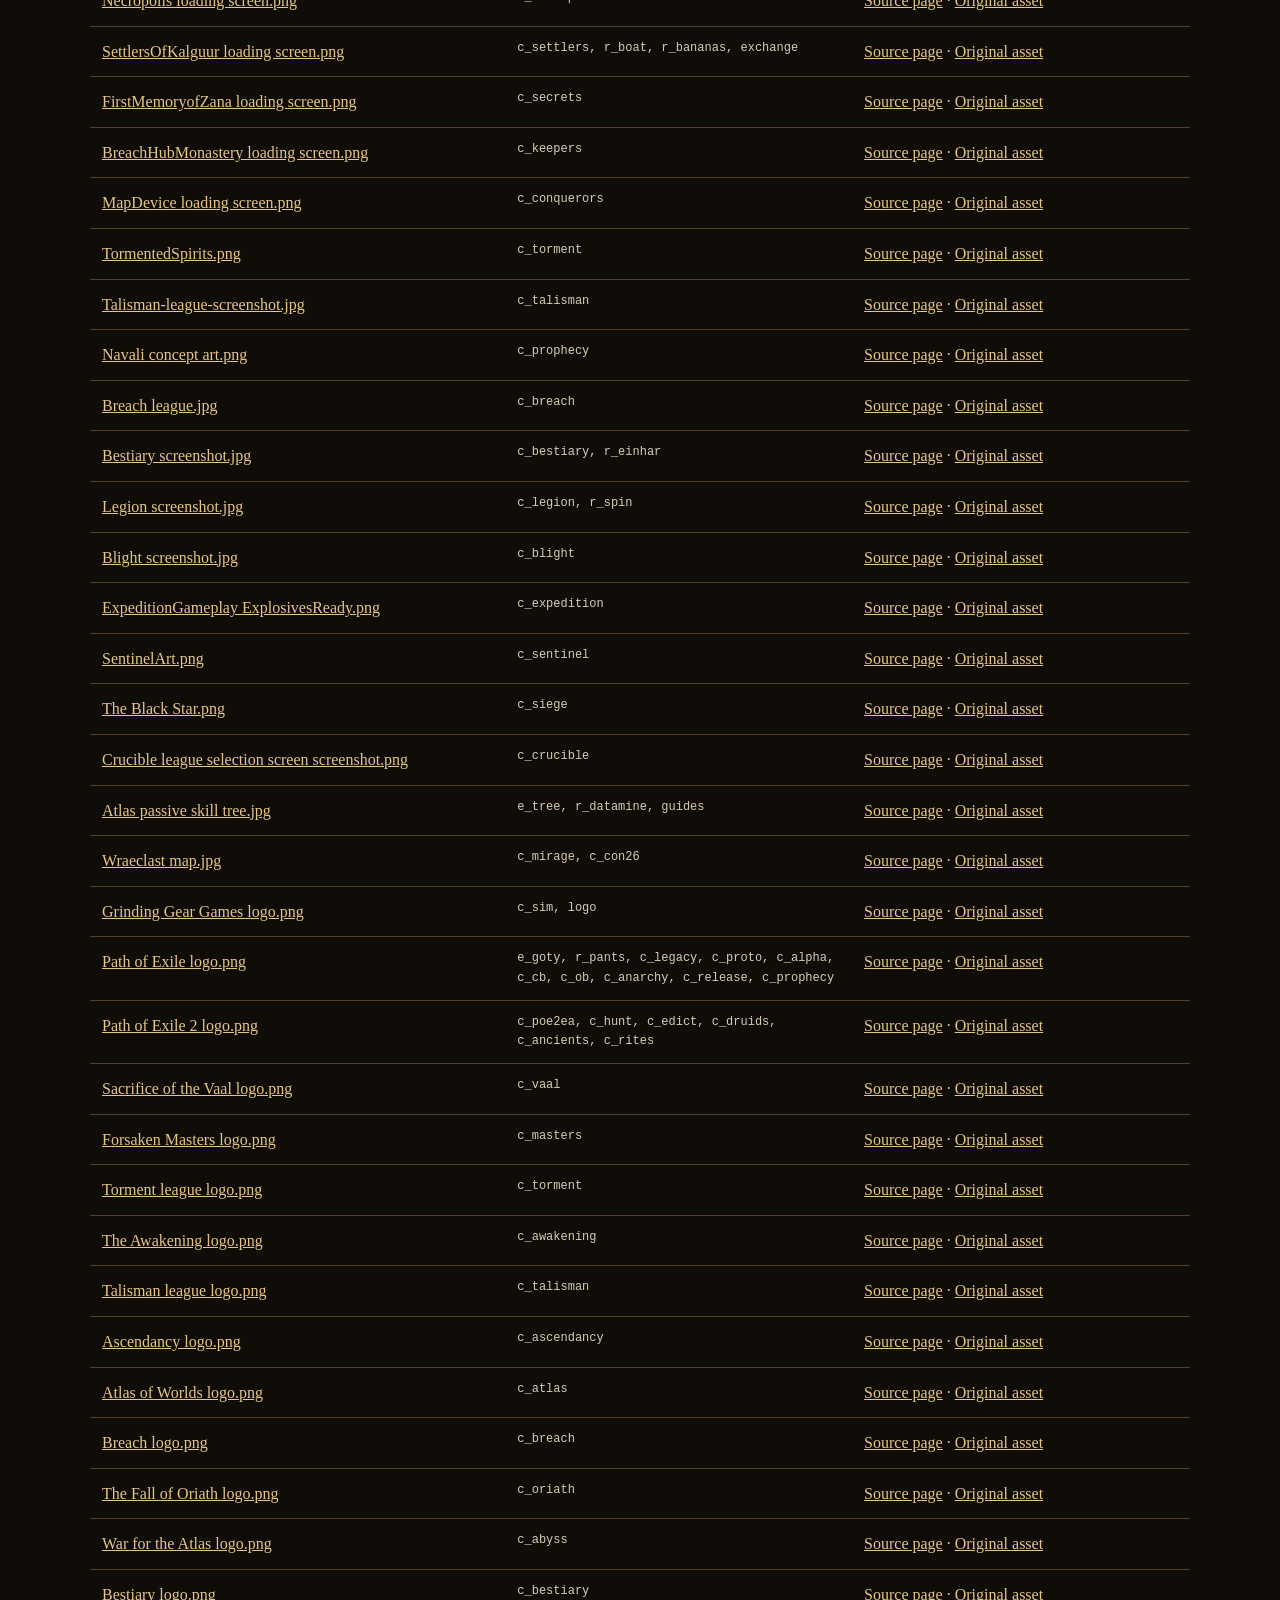
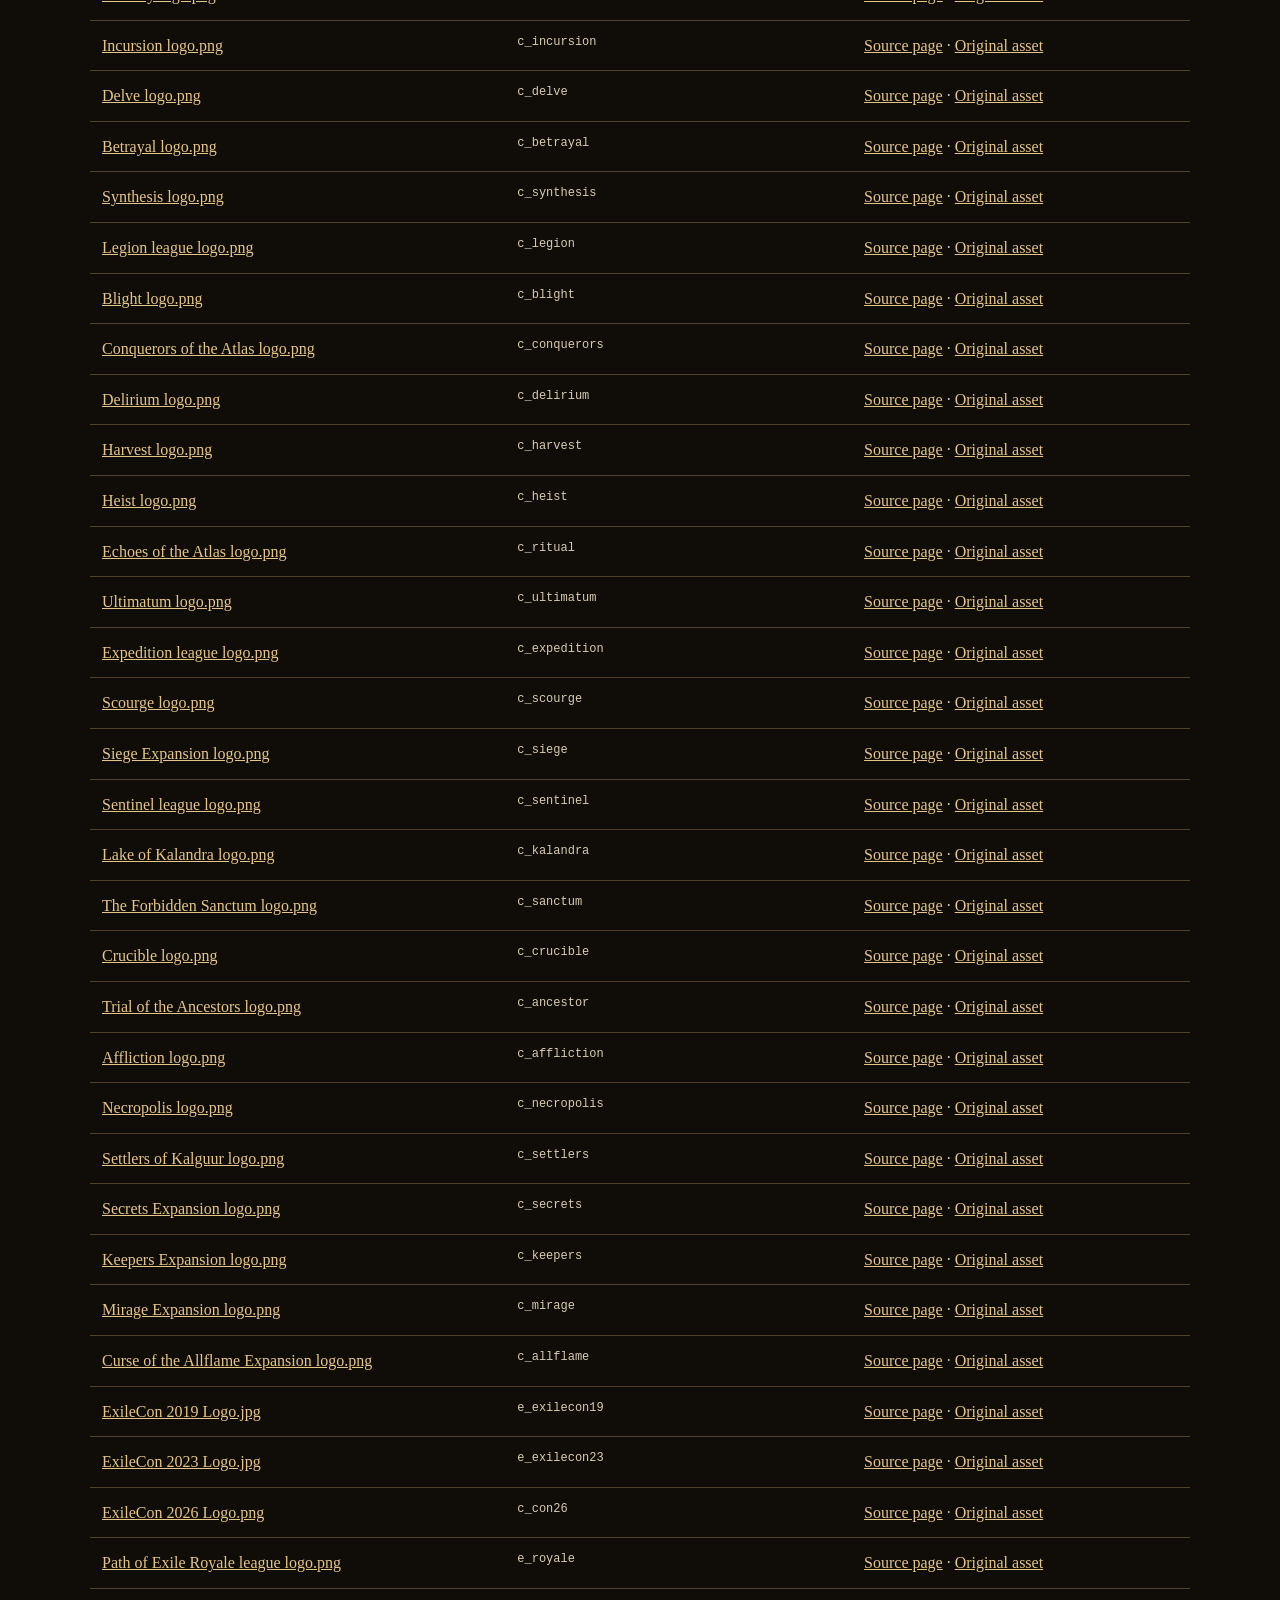
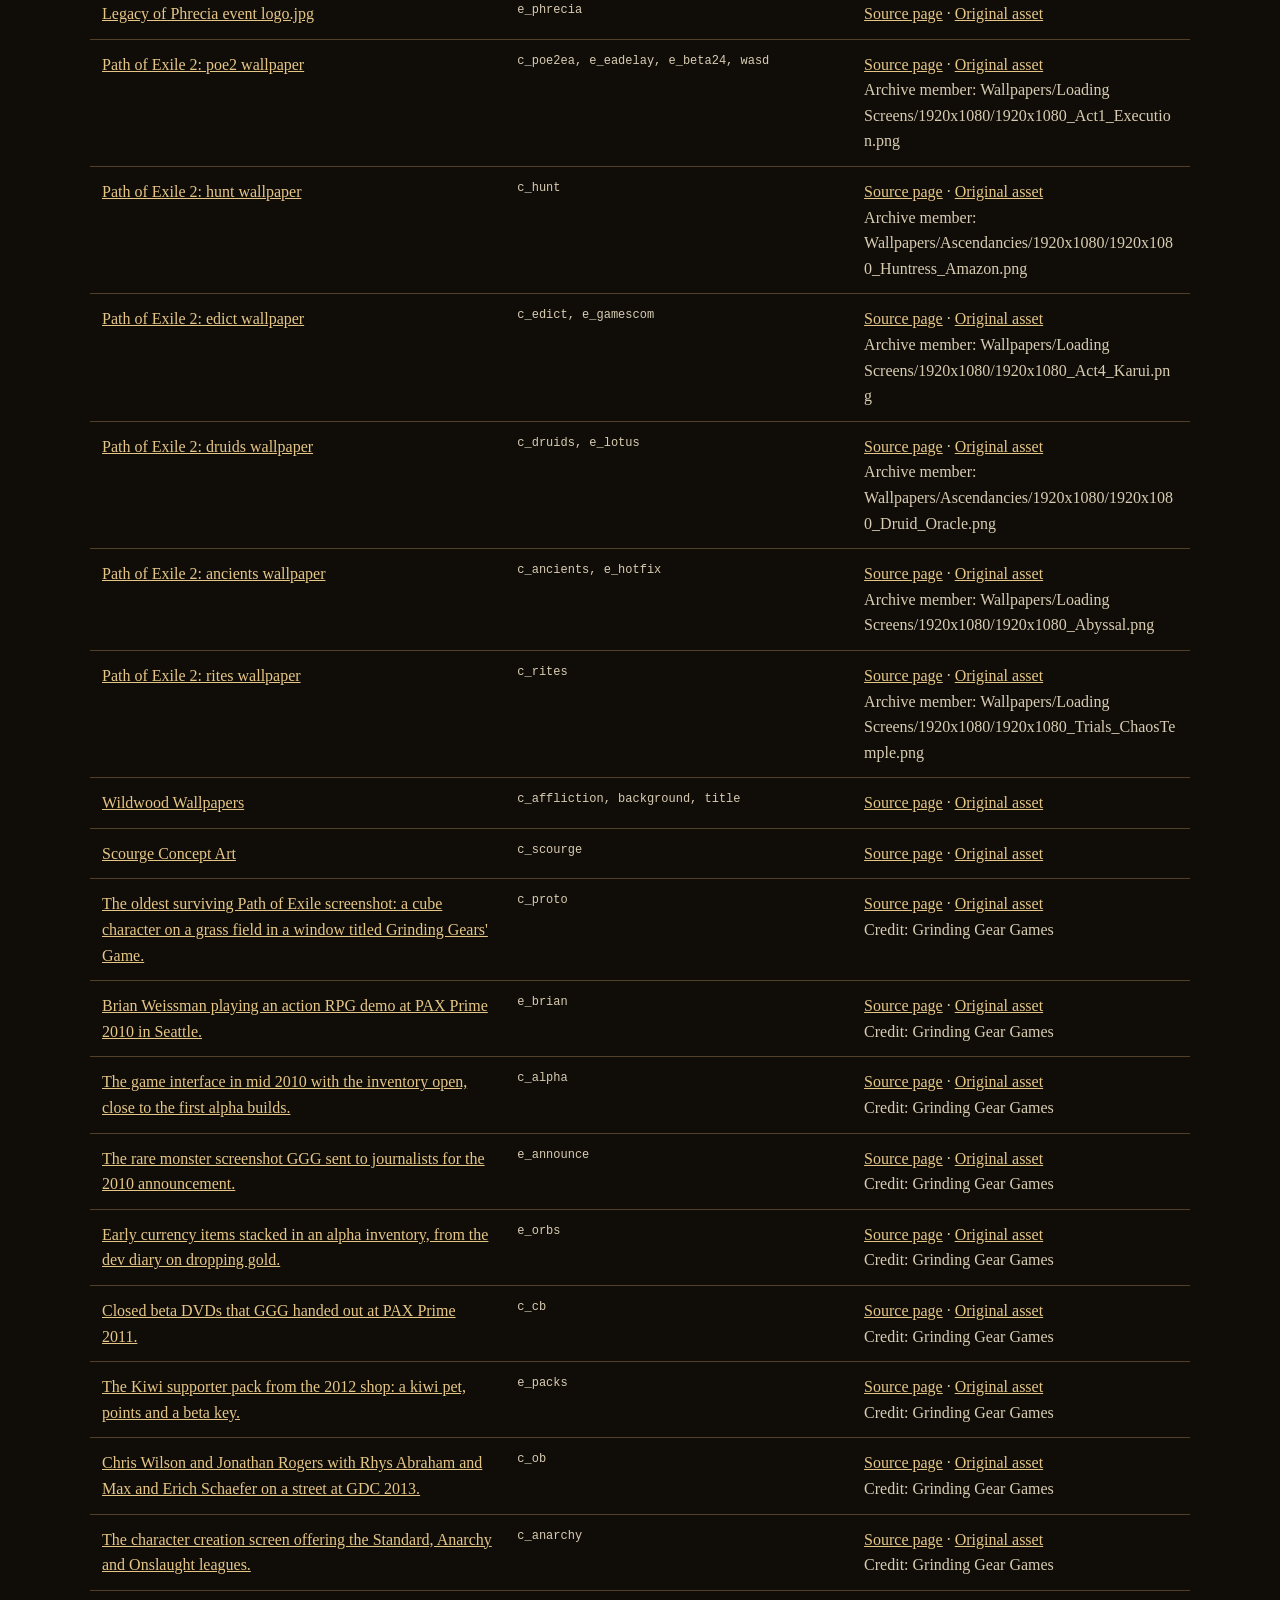
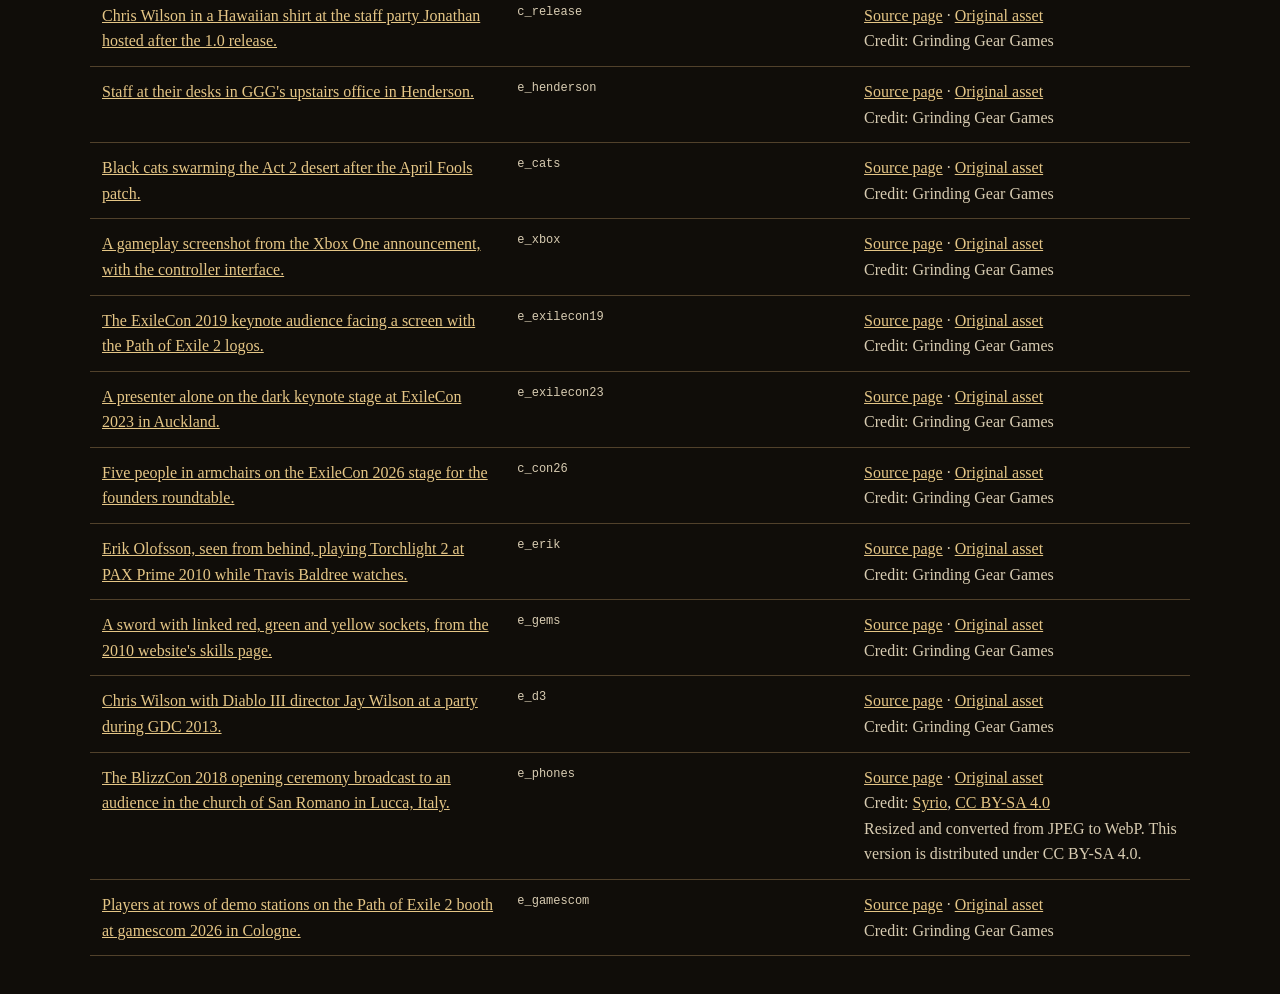
==== commit 58a47caa: "Add 21 historic pictures, show flask shares, give skills visible feedback Historic pictures - 21 pic" ====
--- a/art/credits.html
+++ b/art/credits.html
@@ -1 +1 @@
-<!doctype html><html lang="en"><meta charset="utf-8"><meta name="viewport" content="width=device-width, initial-scale=1"><title>Artwork credits — Still Sane, Founder?</title><style>body{max-width:1100px;margin:40px auto;padding:0 20px;background:#100d09;color:#d8ccb2;font:16px/1.6 Georgia,serif}a{color:#e5c686}table{border-collapse:collapse;width:100%}th,td{text-align:left;vertical-align:top;padding:12px;border-bottom:1px solid #51412b;overflow-wrap:anywhere}td:nth-child(2){font:12px/1.6 monospace}th{color:#e5c686}</style><a href="../index.html">← Back to the simulator</a><h1>Artwork credits</h1><p>Path of Exile, Path of Exile 2 and all included game artwork are copyright Grinding Gear Games. This is an unofficial, non-commercial fan project. No endorsement is implied.</p><p>Artwork is GGG game art, screenshots, official logos and wallpapers. PoE Wiki hosts copies of GGG assets; it is not credited as their creator.</p><p>Shared scenes illustrate the setting and are not represented as historical screenshots of the release. In particular, prototype/beta slots use later Act art; Harvest uses Act 2; Ultimatum and Allflame use Vaal art; Mirage uses the Wraeclast map. PoE 2 release scenes are selected wallpapers, not exact launch-screen reproductions.</p><p>The generated skill-web illustration has been removed. The player-count chart remains a data visualization.</p><p>Images are bundled locally as WebP; only resizing and compression are applied. The catalog records the original URLs, archive members, file hashes and slot mappings. Rebuild with <code>python tools/import-art.py</code> (requires Pillow).</p><table><thead><tr><th>GGG artwork</th><th>Used in</th><th>Provenance</th></tr></thead><tbody><tr><td><a href="../art/ggg/act1.webp">Act1 loading screen.png</a></td><td>c_proto, c_alpha, c_sim, e_announce</td><td><a href="https://www.poewiki.net/wiki/File:Act1_loading_screen.png">Source page</a> · <a href="https://www.poewiki.net/images/3/31/Act1_loading_screen.png">Original asset</a></td></tr><tr><td><a href="../art/ggg/act2.webp">Act2 loading screen.png</a></td><td>c_cb, c_harvest, e_stress, harvest</td><td><a href="https://www.poewiki.net/wiki/File:Act2_loading_screen.png">Source page</a> · <a href="https://www.poewiki.net/images/d/de/Act2_loading_screen.png">Original asset</a></td></tr><tr><td><a href="../art/ggg/act3.webp">Act3 loading screen.png</a></td><td>c_ob, c_release</td><td><a href="https://www.poewiki.net/wiki/File:Act3_loading_screen.png">Source page</a> · <a href="https://www.poewiki.net/images/f/f4/Act3_loading_screen.png">Original asset</a></td></tr><tr><td><a href="../art/ggg/act4.webp">Act4 loading screen.png</a></td><td>c_awakening</td><td><a href="https://www.poewiki.net/wiki/File:Act4_loading_screen.png">Source page</a> · <a href="https://www.poewiki.net/images/2/2e/Act4_loading_screen.png">Original asset</a></td></tr><tr><td><a href="../art/ggg/act5.webp">Act5 loading screen.png</a></td><td>c_oriath, e_sixacts</td><td><a href="https://www.poewiki.net/wiki/File:Act5_loading_screen.png">Source page</a> · <a href="https://www.poewiki.net/images/c/c9/Act5_loading_screen.png">Original asset</a></td></tr><tr><td><a href="../art/ggg/vaal.webp">VaalAreas loading screen.png</a></td><td>c_vaal, c_ultimatum, c_allflame, e_orbs</td><td><a href="https://www.poewiki.net/wiki/File:VaalAreas_loading_screen.png">Source page</a> · <a href="https://www.poewiki.net/images/9/9b/VaalAreas_loading_screen.png">Original asset</a></td></tr><tr><td><a href="../art/ggg/hideout.webp">Hideout loading screen.png</a></td><td>c_masters</td><td><a href="https://www.poewiki.net/wiki/File:Hideout_loading_screen.png">Source page</a> · <a href="https://www.poewiki.net/images/8/82/Hideout_loading_screen.png">Original asset</a></td></tr><tr><td><a href="../art/ggg/labyrinth.webp">Labyrinth loading screen.png</a></td><td>c_ascendancy, lab</td><td><a href="https://www.poewiki.net/wiki/File:Labyrinth_loading_screen.png">Source page</a> · <a href="https://www.poewiki.net/images/5/50/Labyrinth_loading_screen.png">Original asset</a></td></tr><tr><td><a href="../art/ggg/atlas.webp">ShaperMaps loading screen.png</a></td><td>c_atlas, c_abyss</td><td><a href="https://www.poewiki.net/wiki/File:ShaperMaps_loading_screen.png">Source page</a> · <a href="https://www.poewiki.net/images/0/05/ShaperMaps_loading_screen.png">Original asset</a></td></tr><tr><td><a href="../art/ggg/maps.webp">Maps loading screen.png</a></td><td>c_anarchy, c_legacy, ssf</td><td><a href="https://www.poewiki.net/wiki/File:Maps_loading_screen.png">Source page</a> · <a href="https://www.poewiki.net/images/4/47/Maps_loading_screen.png">Original asset</a></td></tr><tr><td><a href="../art/ggg/incursion.webp">Incursion loading screen.png</a></td><td>c_incursion</td><td><a href="https://www.poewiki.net/wiki/File:Incursion_loading_screen.png">Source page</a> · <a href="https://www.poewiki.net/images/a/a6/Incursion_loading_screen.png">Original asset</a></td></tr><tr><td><a href="../art/ggg/delve.webp">Delve loading screen.png</a></td><td>c_delve</td><td><a href="https://www.poewiki.net/wiki/File:Delve_loading_screen.png">Source page</a> · <a href="https://www.poewiki.net/images/9/9d/Delve_loading_screen.png">Original asset</a></td></tr><tr><td><a href="../art/ggg/betrayal.webp">Betrayal loading screen.png</a></td><td>c_betrayal</td><td><a href="https://www.poewiki.net/wiki/File:Betrayal_loading_screen.png">Source page</a> · <a href="https://www.poewiki.net/images/a/a4/Betrayal_loading_screen.png">Original asset</a></td></tr><tr><td><a href="../art/ggg/synthesis.webp">Synthesis loading screen.png</a></td><td>c_synthesis</td><td><a href="https://www.poewiki.net/wiki/File:Synthesis_loading_screen.png">Source page</a> · <a href="https://www.poewiki.net/images/0/0b/Synthesis_loading_screen.png">Original asset</a></td></tr><tr><td><a href="../art/ggg/delirium.webp">Delirium loading screen.png</a></td><td>c_delirium</td><td><a href="https://www.poewiki.net/wiki/File:Delirium_loading_screen.png">Source page</a> · <a href="https://www.poewiki.net/images/6/62/Delirium_loading_screen.png">Original asset</a></td></tr><tr><td><a href="../art/ggg/heist.webp">Heist loading screen.png</a></td><td>c_heist</td><td><a href="https://www.poewiki.net/wiki/File:Heist_loading_screen.png">Source page</a> · <a href="https://www.poewiki.net/images/1/11/Heist_loading_screen.png">Original asset</a></td></tr><tr><td><a href="../art/ggg/maven.webp">Maven loading screen.png</a></td><td>c_ritual</td><td><a href="https://www.poewiki.net/wiki/File:Maven_loading_screen.png">Source page</a> · <a href="https://www.poewiki.net/images/2/25/Maven_loading_screen.png">Original asset</a></td></tr><tr><td><a href="../art/ggg/kalandra.webp">LakeOfKalandra loading screen.png</a></td><td>c_kalandra</td><td><a href="https://www.poewiki.net/wiki/File:LakeOfKalandra_loading_screen.png">Source page</a> · <a href="https://www.poewiki.net/images/9/93/LakeOfKalandra_loading_screen.png">Original asset</a></td></tr><tr><td><a href="../art/ggg/sanctum.webp">SanctumCathedral loading screen.png</a></td><td>c_sanctum</td><td><a href="https://www.poewiki.net/wiki/File:SanctumCathedral_loading_screen.png">Source page</a> · <a href="https://www.poewiki.net/images/6/6a/SanctumCathedral_loading_screen.png">Original asset</a></td></tr><tr><td><a href="../art/ggg/ancestor.webp">TrialOfTheAncestors loading screen.png</a></td><td>c_ancestor</td><td><a href="https://www.poewiki.net/wiki/File:TrialOfTheAncestors_loading_screen.png">Source page</a> · <a href="https://www.poewiki.net/images/a/ab/TrialOfTheAncestors_loading_screen.png">Original asset</a></td></tr><tr><td><a href="../art/ggg/necropolis.webp">Necropolis loading screen.png</a></td><td>c_necropolis</td><td><a href="https://www.poewiki.net/wiki/File:Necropolis_loading_screen.png">Source page</a> · <a href="https://www.poewiki.net/images/a/a7/Necropolis_loading_screen.png">Original asset</a></td></tr><tr><td><a href="../art/ggg/settlers.webp">SettlersOfKalguur loading screen.png</a></td><td>c_settlers, r_boat, r_bananas, exchange</td><td><a href="https://www.poewiki.net/wiki/File:SettlersOfKalguur_loading_screen.png">Source page</a> · <a href="https://www.poewiki.net/images/7/77/SettlersOfKalguur_loading_screen.png">Original asset</a></td></tr><tr><td><a href="../art/ggg/secrets.webp">FirstMemoryofZana loading screen.png</a></td><td>c_secrets</td><td><a href="https://www.poewiki.net/wiki/File:FirstMemoryofZana_loading_screen.png">Source page</a> · <a href="https://www.poewiki.net/images/9/9f/FirstMemoryofZana_loading_screen.png">Original asset</a></td></tr><tr><td><a href="../art/ggg/keepers.webp">BreachHubMonastery loading screen.png</a></td><td>c_keepers</td><td><a href="https://www.poewiki.net/wiki/File:BreachHubMonastery_loading_screen.png">Source page</a> · <a href="https://www.poewiki.net/images/3/37/BreachHubMonastery_loading_screen.png">Original asset</a></td></tr><tr><td><a href="../art/ggg/map-device.webp">MapDevice loading screen.png</a></td><td>c_conquerors</td><td><a href="https://www.poewiki.net/wiki/File:MapDevice_loading_screen.png">Source page</a> · <a href="https://www.poewiki.net/images/d/d6/MapDevice_loading_screen.png">Original asset</a></td></tr><tr><td><a href="../art/ggg/torment.webp">TormentedSpirits.png</a></td><td>c_torment</td><td><a href="https://www.poewiki.net/wiki/File:TormentedSpirits.png">Source page</a> · <a href="https://www.poewiki.net/images/3/33/TormentedSpirits.png">Original asset</a></td></tr><tr><td><a href="../art/ggg/talisman.webp">Talisman-league-screenshot.jpg</a></td><td>c_talisman</td><td><a href="https://www.poewiki.net/wiki/File:Talisman-league-screenshot.jpg">Source page</a> · <a href="https://www.poewiki.net/images/b/b9/Talisman-league-screenshot.jpg">Original asset</a></td></tr><tr><td><a href="../art/ggg/prophecy.webp">Navali concept art.png</a></td><td>c_prophecy</td><td><a href="https://www.poewiki.net/wiki/File:Navali_concept_art.png">Source page</a> · <a href="https://www.poewiki.net/images/e/ef/Navali_concept_art.png">Original asset</a></td></tr><tr><td><a href="../art/ggg/breach.webp">Breach league.jpg</a></td><td>c_breach</td><td><a href="https://www.poewiki.net/wiki/File:Breach_league.jpg">Source page</a> · <a href="https://www.poewiki.net/images/1/1a/Breach_league.jpg">Original asset</a></td></tr><tr><td><a href="../art/ggg/bestiary.webp">Bestiary screenshot.jpg</a></td><td>c_bestiary, r_einhar</td><td><a href="https://www.poewiki.net/wiki/File:Bestiary_screenshot.jpg">Source page</a> · <a href="https://www.poewiki.net/images/b/b0/Bestiary_screenshot.jpg">Original asset</a></td></tr><tr><td><a href="../art/ggg/legion.webp">Legion screenshot.jpg</a></td><td>c_legion, r_spin</td><td><a href="https://www.poewiki.net/wiki/File:Legion_screenshot.jpg">Source page</a> · <a href="https://www.poewiki.net/images/9/97/Legion_screenshot.jpg">Original asset</a></td></tr><tr><td><a href="../art/ggg/blight.webp">Blight screenshot.jpg</a></td><td>c_blight</td><td><a href="https://www.poewiki.net/wiki/File:Blight_screenshot.jpg">Source page</a> · <a href="https://www.poewiki.net/images/a/a2/Blight_screenshot.jpg">Original asset</a></td></tr><tr><td><a href="../art/ggg/expedition.webp">ExpeditionGameplay ExplosivesReady.png</a></td><td>c_expedition</td><td><a href="https://www.poewiki.net/wiki/File:ExpeditionGameplay_ExplosivesReady.png">Source page</a> · <a href="https://www.poewiki.net/images/a/ae/ExpeditionGameplay_ExplosivesReady.png">Original asset</a></td></tr><tr><td><a href="../art/ggg/sentinel.webp">SentinelArt.png</a></td><td>c_sentinel</td><td><a href="https://www.poewiki.net/wiki/File:SentinelArt.png">Source page</a> · <a href="https://www.poewiki.net/images/0/03/SentinelArt.png">Original asset</a></td></tr><tr><td><a href="../art/ggg/siege.webp">The Black Star.png</a></td><td>c_siege</td><td><a href="https://www.poewiki.net/wiki/File:The_Black_Star.png">Source page</a> · <a href="https://www.poewiki.net/images/c/c9/The_Black_Star.png">Original asset</a></td></tr><tr><td><a href="../art/ggg/crucible.webp">Crucible league selection screen screenshot.png</a></td><td>c_crucible</td><td><a href="https://www.poewiki.net/wiki/File:Crucible_league_selection_screen_screenshot.png">Source page</a> · <a href="https://www.poewiki.net/images/b/b7/Crucible_league_selection_screen_screenshot.png">Original asset</a></td></tr><tr><td><a href="../art/ggg/tree.webp">Atlas passive skill tree.jpg</a></td><td>e_tree, r_datamine, guides</td><td><a href="https://www.poewiki.net/wiki/File:Atlas_passive_skill_tree.jpg">Source page</a> · <a href="https://www.poewiki.net/images/7/71/Atlas_passive_skill_tree.jpg">Original asset</a></td></tr><tr><td><a href="../art/ggg/wraeclast.webp">Wraeclast map.jpg</a></td><td>c_mirage, c_con26</td><td><a href="https://www.poewiki.net/wiki/File:Wraeclast_map.jpg">Source page</a> · <a href="https://www.poewiki.net/images/7/7a/Wraeclast_map.jpg">Original asset</a></td></tr><tr><td><a href="../art/ggg/logo-ggg.webp">Grinding Gear Games logo.png</a></td><td>c_sim, logo</td><td><a href="https://www.poewiki.net/wiki/File:Grinding_Gear_Games_logo.png">Source page</a> · <a href="https://www.poewiki.net/images/6/69/Grinding_Gear_Games_logo.png">Original asset</a></td></tr><tr><td><a href="../art/ggg/logo-poe.webp">Path of Exile logo.png</a></td><td>e_goty, r_pants, c_legacy, c_proto, c_alpha, c_cb, c_ob, c_anarchy, c_release, c_prophecy</td><td><a href="https://www.poewiki.net/wiki/File:Path_of_Exile_logo.png">Source page</a> · <a href="https://www.poewiki.net/images/1/12/Path_of_Exile_logo.png">Original asset</a></td></tr><tr><td><a href="../art/ggg/logo-poe2.webp">Path of Exile 2 logo.png</a></td><td>c_poe2ea, c_hunt, c_edict, c_druids, c_ancients, c_rites</td><td><a href="https://www.poewiki.net/wiki/File:Path_of_Exile_2_logo.png">Source page</a> · <a href="https://www.poewiki.net/images/2/2a/Path_of_Exile_2_logo.png">Original asset</a></td></tr><tr><td><a href="../art/ggg/logo-vaal.webp">Sacrifice of the Vaal logo.png</a></td><td>c_vaal</td><td><a href="https://www.poewiki.net/wiki/File:Sacrifice_of_the_Vaal_logo.png">Source page</a> · <a href="https://www.poewiki.net/images/d/d5/Sacrifice_of_the_Vaal_logo.png">Original asset</a></td></tr><tr><td><a href="../art/ggg/logo-masters.webp">Forsaken Masters logo.png</a></td><td>c_masters</td><td><a href="https://www.poewiki.net/wiki/File:Forsaken_Masters_logo.png">Source page</a> · <a href="https://www.poewiki.net/images/c/c4/Forsaken_Masters_logo.png">Original asset</a></td></tr><tr><td><a href="../art/ggg/logo-torment.webp">Torment league logo.png</a></td><td>c_torment</td><td><a href="https://www.poewiki.net/wiki/File:Torment_league_logo.png">Source page</a> · <a href="https://www.poewiki.net/images/1/18/Torment_league_logo.png">Original asset</a></td></tr><tr><td><a href="../art/ggg/logo-awakening.webp">The Awakening logo.png</a></td><td>c_awakening</td><td><a href="https://www.poewiki.net/wiki/File:The_Awakening_logo.png">Source page</a> · <a href="https://www.poewiki.net/images/2/22/The_Awakening_logo.png">Original asset</a></td></tr><tr><td><a href="../art/ggg/logo-talisman.webp">Talisman league logo.png</a></td><td>c_talisman</td><td><a href="https://www.poewiki.net/wiki/File:Talisman_league_logo.png">Source page</a> · <a href="https://www.poewiki.net/images/7/79/Talisman_league_logo.png">Original asset</a></td></tr><tr><td><a href="../art/ggg/logo-ascendancy.webp">Ascendancy logo.png</a></td><td>c_ascendancy</td><td><a href="https://www.poewiki.net/wiki/File:Ascendancy_logo.png">Source page</a> · <a href="https://www.poewiki.net/images/b/b9/Ascendancy_logo.png">Original asset</a></td></tr><tr><td><a href="../art/ggg/logo-atlas.webp">Atlas of Worlds logo.png</a></td><td>c_atlas</td><td><a href="https://www.poewiki.net/wiki/File:Atlas_of_Worlds_logo.png">Source page</a> · <a href="https://www.poewiki.net/images/2/23/Atlas_of_Worlds_logo.png">Original asset</a></td></tr><tr><td><a href="../art/ggg/logo-breach.webp">Breach logo.png</a></td><td>c_breach</td><td><a href="https://www.poewiki.net/wiki/File:Breach_logo.png">Source page</a> · <a href="https://www.poewiki.net/images/d/d4/Breach_logo.png">Original asset</a></td></tr><tr><td><a href="../art/ggg/logo-oriath.webp">The Fall of Oriath logo.png</a></td><td>c_oriath</td><td><a href="https://www.poewiki.net/wiki/File:The_Fall_of_Oriath_logo.png">Source page</a> · <a href="https://www.poewiki.net/images/2/20/The_Fall_of_Oriath_logo.png">Original asset</a></td></tr><tr><td><a href="../art/ggg/logo-abyss.webp">War for the Atlas logo.png</a></td><td>c_abyss</td><td><a href="https://www.poewiki.net/wiki/File:War_for_the_Atlas_logo.png">Source page</a> · <a href="https://www.poewiki.net/images/3/39/War_for_the_Atlas_logo.png">Original asset</a></td></tr><tr><td><a href="../art/ggg/logo-bestiary.webp">Bestiary logo.png</a></td><td>c_bestiary</td><td><a href="https://www.poewiki.net/wiki/File:Bestiary_logo.png">Source page</a> · <a href="https://www.poewiki.net/images/0/0c/Bestiary_logo.png">Original asset</a></td></tr><tr><td><a href="../art/ggg/logo-incursion.webp">Incursion logo.png</a></td><td>c_incursion</td><td><a href="https://www.poewiki.net/wiki/File:Incursion_logo.png">Source page</a> · <a href="https://www.poewiki.net/images/3/36/Incursion_logo.png">Original asset</a></td></tr><tr><td><a href="../art/ggg/logo-delve.webp">Delve logo.png</a></td><td>c_delve</td><td><a href="https://www.poewiki.net/wiki/File:Delve_logo.png">Source page</a> · <a href="https://www.poewiki.net/images/e/e5/Delve_logo.png">Original asset</a></td></tr><tr><td><a href="../art/ggg/logo-betrayal.webp">Betrayal logo.png</a></td><td>c_betrayal</td><td><a href="https://www.poewiki.net/wiki/File:Betrayal_logo.png">Source page</a> · <a href="https://www.poewiki.net/images/c/c9/Betrayal_logo.png">Original asset</a></td></tr><tr><td><a href="../art/ggg/logo-synthesis.webp">Synthesis logo.png</a></td><td>c_synthesis</td><td><a href="https://www.poewiki.net/wiki/File:Synthesis_logo.png">Source page</a> · <a href="https://www.poewiki.net/images/0/09/Synthesis_logo.png">Original asset</a></td></tr><tr><td><a href="../art/ggg/logo-legion.webp">Legion league logo.png</a></td><td>c_legion</td><td><a href="https://www.poewiki.net/wiki/File:Legion_league_logo.png">Source page</a> · <a href="https://www.poewiki.net/images/8/80/Legion_league_logo.png">Original asset</a></td></tr><tr><td><a href="../art/ggg/logo-blight.webp">Blight logo.png</a></td><td>c_blight</td><td><a href="https://www.poewiki.net/wiki/File:Blight_logo.png">Source page</a> · <a href="https://www.poewiki.net/images/3/3c/Blight_logo.png">Original asset</a></td></tr><tr><td><a href="../art/ggg/logo-conquerors.webp">Conquerors of the Atlas logo.png</a></td><td>c_conquerors</td><td><a href="https://www.poewiki.net/wiki/File:Conquerors_of_the_Atlas_logo.png">Source page</a> · <a href="https://www.poewiki.net/images/3/36/Conquerors_of_the_Atlas_logo.png">Original asset</a></td></tr><tr><td><a href="../art/ggg/logo-delirium.webp">Delirium logo.png</a></td><td>c_delirium</td><td><a href="https://www.poewiki.net/wiki/File:Delirium_logo.png">Source page</a> · <a href="https://www.poewiki.net/images/9/92/Delirium_logo.png">Original asset</a></td></tr><tr><td><a href="../art/ggg/logo-harvest.webp">Harvest logo.png</a></td><td>c_harvest</td><td><a href="https://www.poewiki.net/wiki/File:Harvest_logo.png">Source page</a> · <a href="https://www.poewiki.net/images/4/48/Harvest_logo.png">Original asset</a></td></tr><tr><td><a href="../art/ggg/logo-heist.webp">Heist logo.png</a></td><td>c_heist</td><td><a href="https://www.poewiki.net/wiki/File:Heist_logo.png">Source page</a> · <a href="https://www.poewiki.net/images/6/66/Heist_logo.png">Original asset</a></td></tr><tr><td><a href="../art/ggg/logo-ritual.webp">Echoes of the Atlas logo.png</a></td><td>c_ritual</td><td><a href="https://www.poewiki.net/wiki/File:Echoes_of_the_Atlas_logo.png">Source page</a> · <a href="https://www.poewiki.net/images/9/96/Echoes_of_the_Atlas_logo.png">Original asset</a></td></tr><tr><td><a href="../art/ggg/logo-ultimatum.webp">Ultimatum logo.png</a></td><td>c_ultimatum</td><td><a href="https://www.poewiki.net/wiki/File:Ultimatum_logo.png">Source page</a> · <a href="https://www.poewiki.net/images/4/4b/Ultimatum_logo.png">Original asset</a></td></tr><tr><td><a href="../art/ggg/logo-expedition.webp">Expedition league logo.png</a></td><td>c_expedition</td><td><a href="https://www.poewiki.net/wiki/File:Expedition_league_logo.png">Source page</a> · <a href="https://www.poewiki.net/images/5/5b/Expedition_league_logo.png">Original asset</a></td></tr><tr><td><a href="../art/ggg/logo-scourge.webp">Scourge logo.png</a></td><td>c_scourge</td><td><a href="https://www.poewiki.net/wiki/File:Scourge_logo.png">Source page</a> · <a href="https://www.poewiki.net/images/8/81/Scourge_logo.png">Original asset</a></td></tr><tr><td><a href="../art/ggg/logo-siege.webp">Siege Expansion logo.png</a></td><td>c_siege</td><td><a href="https://www.poewiki.net/wiki/File:Siege_Expansion_logo.png">Source page</a> · <a href="https://www.poewiki.net/images/2/24/Siege_Expansion_logo.png">Original asset</a></td></tr><tr><td><a href="../art/ggg/logo-sentinel.webp">Sentinel league logo.png</a></td><td>c_sentinel</td><td><a href="https://www.poewiki.net/wiki/File:Sentinel_league_logo.png">Source page</a> · <a href="https://www.poewiki.net/images/c/cf/Sentinel_league_logo.png">Original asset</a></td></tr><tr><td><a href="../art/ggg/logo-kalandra.webp">Lake of Kalandra logo.png</a></td><td>c_kalandra</td><td><a href="https://www.poewiki.net/wiki/File:Lake_of_Kalandra_logo.png">Source page</a> · <a href="https://www.poewiki.net/images/3/3f/Lake_of_Kalandra_logo.png">Original asset</a></td></tr><tr><td><a href="../art/ggg/logo-sanctum.webp">The Forbidden Sanctum logo.png</a></td><td>c_sanctum</td><td><a href="https://www.poewiki.net/wiki/File:The_Forbidden_Sanctum_logo.png">Source page</a> · <a href="https://www.poewiki.net/images/e/e6/The_Forbidden_Sanctum_logo.png">Original asset</a></td></tr><tr><td><a href="../art/ggg/logo-crucible.webp">Crucible logo.png</a></td><td>c_crucible</td><td><a href="https://www.poewiki.net/wiki/File:Crucible_logo.png">Source page</a> · <a href="https://www.poewiki.net/images/2/2e/Crucible_logo.png">Original asset</a></td></tr><tr><td><a href="../art/ggg/logo-ancestor.webp">Trial of the Ancestors logo.png</a></td><td>c_ancestor</td><td><a href="https://www.poewiki.net/wiki/File:Trial_of_the_Ancestors_logo.png">Source page</a> · <a href="https://www.poewiki.net/images/c/c8/Trial_of_the_Ancestors_logo.png">Original asset</a></td></tr><tr><td><a href="../art/ggg/logo-affliction.webp">Affliction logo.png</a></td><td>c_affliction</td><td><a href="https://www.poewiki.net/wiki/File:Affliction_logo.png">Source page</a> · <a href="https://www.poewiki.net/images/e/ee/Affliction_logo.png">Original asset</a></td></tr><tr><td><a href="../art/ggg/logo-necropolis.webp">Necropolis logo.png</a></td><td>c_necropolis</td><td><a href="https://www.poewiki.net/wiki/File:Necropolis_logo.png">Source page</a> · <a href="https://www.poewiki.net/images/8/87/Necropolis_logo.png">Original asset</a></td></tr><tr><td><a href="../art/ggg/logo-settlers.webp">Settlers of Kalguur logo.png</a></td><td>c_settlers</td><td><a href="https://www.poewiki.net/wiki/File:Settlers_of_Kalguur_logo.png">Source page</a> · <a href="https://www.poewiki.net/images/a/a1/Settlers_of_Kalguur_logo.png">Original asset</a></td></tr><tr><td><a href="../art/ggg/logo-secrets.webp">Secrets Expansion logo.png</a></td><td>c_secrets</td><td><a href="https://www.poewiki.net/wiki/File:Secrets_Expansion_logo.png">Source page</a> · <a href="https://www.poewiki.net/images/2/2c/Secrets_Expansion_logo.png">Original asset</a></td></tr><tr><td><a href="../art/ggg/logo-keepers.webp">Keepers Expansion logo.png</a></td><td>c_keepers</td><td><a href="https://www.poewiki.net/wiki/File:Keepers_Expansion_logo.png">Source page</a> · <a href="https://www.poewiki.net/images/2/2e/Keepers_Expansion_logo.png">Original asset</a></td></tr><tr><td><a href="../art/ggg/logo-mirage.webp">Mirage Expansion logo.png</a></td><td>c_mirage</td><td><a href="https://www.poewiki.net/wiki/File:Mirage_Expansion_logo.png">Source page</a> · <a href="https://www.poewiki.net/images/e/e2/Mirage_Expansion_logo.png">Original asset</a></td></tr><tr><td><a href="../art/ggg/logo-allflame.webp">Curse of the Allflame Expansion logo.png</a></td><td>c_allflame</td><td><a href="https://www.poewiki.net/wiki/File:Curse_of_the_Allflame_Expansion_logo.png">Source page</a> · <a href="https://www.poewiki.net/images/4/41/Curse_of_the_Allflame_Expansion_logo.png">Original asset</a></td></tr><tr><td><a href="../art/ggg/logo-con19.webp">ExileCon 2019 Logo.jpg</a></td><td>e_exilecon19</td><td><a href="https://www.poewiki.net/wiki/File:ExileCon_2019_Logo.jpg">Source page</a> · <a href="https://www.poewiki.net/images/f/f4/ExileCon_2019_Logo.jpg">Original asset</a></td></tr><tr><td><a href="../art/ggg/logo-con23.webp">ExileCon 2023 Logo.jpg</a></td><td>e_exilecon23</td><td><a href="https://www.poewiki.net/wiki/File:ExileCon_2023_Logo.jpg">Source page</a> · <a href="https://www.poewiki.net/images/e/e6/ExileCon_2023_Logo.jpg">Original asset</a></td></tr><tr><td><a href="../art/ggg/logo-con26.webp">ExileCon 2026 Logo.png</a></td><td>c_con26</td><td><a href="https://www.poewiki.net/wiki/File:ExileCon_2026_Logo.png">Source page</a> · <a href="https://www.poewiki.net/images/f/fe/ExileCon_2026_Logo.png">Original asset</a></td></tr><tr><td><a href="../art/ggg/logo-royale.webp">Path of Exile Royale league logo.png</a></td><td>e_royale</td><td><a href="https://www.poewiki.net/wiki/File:Path_of_Exile_Royale_league_logo.png">Source page</a> · <a href="https://www.poewiki.net/images/e/ef/Path_of_Exile_Royale_league_logo.png">Original asset</a></td></tr><tr><td><a href="../art/ggg/logo-phrecia.webp">Legacy of Phrecia event logo.jpg</a></td><td>e_phrecia</td><td><a href="https://www.poewiki.net/wiki/File:Legacy_of_Phrecia_event_logo.jpg">Source page</a> · <a href="https://www.poewiki.net/images/1/12/Legacy_of_Phrecia_event_logo.jpg">Original asset</a></td></tr><tr><td><a href="../art/ggg/poe2.webp">Path of Exile 2: poe2 wallpaper</a></td><td>c_poe2ea, e_eadelay, e_beta24, wasd</td><td><a href="https://store.steampowered.com/news/app/2694490/view/1835871199314034">Source page</a> · <a href="https://web.poecdn.com/public/news/2026-06-23/Wallpapers.zip">Original asset</a><br>Archive member: Wallpapers/Loading Screens/1920x1080/1920x1080_Act1_Execution.png</td></tr><tr><td><a href="../art/ggg/hunt.webp">Path of Exile 2: hunt wallpaper</a></td><td>c_hunt</td><td><a href="https://store.steampowered.com/news/app/2694490/view/1835871199314034">Source page</a> · <a href="https://web.poecdn.com/public/news/2026-06-23/Wallpapers.zip">Original asset</a><br>Archive member: Wallpapers/Ascendancies/1920x1080/1920x1080_Huntress_Amazon.png</td></tr><tr><td><a href="../art/ggg/edict.webp">Path of Exile 2: edict wallpaper</a></td><td>c_edict, e_gamescom</td><td><a href="https://store.steampowered.com/news/app/2694490/view/1835871199314034">Source page</a> · <a href="https://web.poecdn.com/public/news/2026-06-23/Wallpapers.zip">Original asset</a><br>Archive member: Wallpapers/Loading Screens/1920x1080/1920x1080_Act4_Karui.png</td></tr><tr><td><a href="../art/ggg/druids.webp">Path of Exile 2: druids wallpaper</a></td><td>c_druids, e_lotus</td><td><a href="https://store.steampowered.com/news/app/2694490/view/1835871199314034">Source page</a> · <a href="https://web.poecdn.com/public/news/2026-06-23/Wallpapers.zip">Original asset</a><br>Archive member: Wallpapers/Ascendancies/1920x1080/1920x1080_Druid_Oracle.png</td></tr><tr><td><a href="../art/ggg/ancients.webp">Path of Exile 2: ancients wallpaper</a></td><td>c_ancients, e_hotfix</td><td><a href="https://store.steampowered.com/news/app/2694490/view/1835871199314034">Source page</a> · <a href="https://web.poecdn.com/public/news/2026-06-23/Wallpapers.zip">Original asset</a><br>Archive member: Wallpapers/Loading Screens/1920x1080/1920x1080_Abyssal.png</td></tr><tr><td><a href="../art/ggg/rites.webp">Path of Exile 2: rites wallpaper</a></td><td>c_rites</td><td><a href="https://store.steampowered.com/news/app/2694490/view/1835871199314034">Source page</a> · <a href="https://web.poecdn.com/public/news/2026-06-23/Wallpapers.zip">Original asset</a><br>Archive member: Wallpapers/Loading Screens/1920x1080/1920x1080_Trials_ChaosTemple.png</td></tr><tr><td><a href="../art/ggg/affliction.webp">Wildwood Wallpapers</a></td><td>c_affliction, background, title</td><td><a href="https://steamstore-a.akamaihd.net/news/externalpost/steam_community_announcements/5397065151387089026">Source page</a> · <a href="https://clan.akamai.steamstatic.com/images/5193306/2954fed3c1a37aba616c2ad7bba677f4e405463d.png">Original asset</a></td></tr><tr><td><a href="../art/ggg/scourge.webp">Scourge Concept Art</a></td><td>c_scourge</td><td><a href="https://steamstore-a.akamaihd.net/news/externalpost/steam_community_announcements/4186652357039628276">Source page</a> · <a href="https://clan.akamai.steamstatic.com/images/5193306/0127eb1f9fe1b1fbc3cda4950cd4a0c469f5818d.jpg">Original asset</a></td></tr></tbody></table></html>
+<!doctype html><html lang="en"><meta charset="utf-8"><meta name="viewport" content="width=device-width, initial-scale=1"><title>Artwork credits — Still Sane, Founder?</title><style>body{max-width:1100px;margin:40px auto;padding:0 20px;background:#100d09;color:#d8ccb2;font:16px/1.6 Georgia,serif}a{color:#e5c686}table{border-collapse:collapse;width:100%}th,td{text-align:left;vertical-align:top;padding:12px;border-bottom:1px solid #51412b;overflow-wrap:anywhere}td:nth-child(2){font:12px/1.6 monospace}th{color:#e5c686}</style><a href="../index.html">← Back to the simulator</a><h1>Artwork credits</h1><p>Path of Exile, Path of Exile 2 and all included game artwork are copyright Grinding Gear Games. This is an unofficial, non-commercial fan project. No endorsement is implied.</p><p>Artwork is GGG game art, screenshots, official logos and wallpapers. PoE Wiki hosts copies of GGG assets; it is not credited as their creator.</p><p>Shared scenes illustrate the setting and are not represented as historical screenshots of the release. In particular, prototype/beta slots use later Act art; Harvest uses Act 2; Ultimatum and Allflame use Vaal art; Mirage uses the Wraeclast map. PoE 2 release scenes are selected wallpapers, not exact launch-screen reproductions.</p><p>The generated skill-web illustration has been removed. The player-count chart remains a data visualization.</p><p>Historic card pictures are separate from the release backgrounds. Their captions state the pictured year or event; some are later reference photos. Creator, source and any stated licence are recorded below.</p><p>Images are bundled locally as WebP; only resizing and compression are applied. The catalog records the original URLs, archive members, file hashes and slot mappings. Rebuild with <code>python tools/import-art.py</code> (requires Pillow).</p><table><thead><tr><th>Picture</th><th>Used in</th><th>Provenance</th></tr></thead><tbody><tr><td><a href="../art/ggg/act1.webp">Act1 loading screen.png</a></td><td>c_proto, c_alpha, c_sim, e_announce</td><td><a href="https://www.poewiki.net/wiki/File:Act1_loading_screen.png">Source page</a> · <a href="https://www.poewiki.net/images/3/31/Act1_loading_screen.png">Original asset</a></td></tr><tr><td><a href="../art/ggg/act2.webp">Act2 loading screen.png</a></td><td>c_cb, c_harvest, e_stress, harvest</td><td><a href="https://www.poewiki.net/wiki/File:Act2_loading_screen.png">Source page</a> · <a href="https://www.poewiki.net/images/d/de/Act2_loading_screen.png">Original asset</a></td></tr><tr><td><a href="../art/ggg/act3.webp">Act3 loading screen.png</a></td><td>c_ob, c_release</td><td><a href="https://www.poewiki.net/wiki/File:Act3_loading_screen.png">Source page</a> · <a href="https://www.poewiki.net/images/f/f4/Act3_loading_screen.png">Original asset</a></td></tr><tr><td><a href="../art/ggg/act4.webp">Act4 loading screen.png</a></td><td>c_awakening</td><td><a href="https://www.poewiki.net/wiki/File:Act4_loading_screen.png">Source page</a> · <a href="https://www.poewiki.net/images/2/2e/Act4_loading_screen.png">Original asset</a></td></tr><tr><td><a href="../art/ggg/act5.webp">Act5 loading screen.png</a></td><td>c_oriath, e_sixacts</td><td><a href="https://www.poewiki.net/wiki/File:Act5_loading_screen.png">Source page</a> · <a href="https://www.poewiki.net/images/c/c9/Act5_loading_screen.png">Original asset</a></td></tr><tr><td><a href="../art/ggg/vaal.webp">VaalAreas loading screen.png</a></td><td>c_vaal, c_ultimatum, c_allflame, e_orbs</td><td><a href="https://www.poewiki.net/wiki/File:VaalAreas_loading_screen.png">Source page</a> · <a href="https://www.poewiki.net/images/9/9b/VaalAreas_loading_screen.png">Original asset</a></td></tr><tr><td><a href="../art/ggg/hideout.webp">Hideout loading screen.png</a></td><td>c_masters</td><td><a href="https://www.poewiki.net/wiki/File:Hideout_loading_screen.png">Source page</a> · <a href="https://www.poewiki.net/images/8/82/Hideout_loading_screen.png">Original asset</a></td></tr><tr><td><a href="../art/ggg/labyrinth.webp">Labyrinth loading screen.png</a></td><td>c_ascendancy, lab</td><td><a href="https://www.poewiki.net/wiki/File:Labyrinth_loading_screen.png">Source page</a> · <a href="https://www.poewiki.net/images/5/50/Labyrinth_loading_screen.png">Original asset</a></td></tr><tr><td><a href="../art/ggg/atlas.webp">ShaperMaps loading screen.png</a></td><td>c_atlas, c_abyss</td><td><a href="https://www.poewiki.net/wiki/File:ShaperMaps_loading_screen.png">Source page</a> · <a href="https://www.poewiki.net/images/0/05/ShaperMaps_loading_screen.png">Original asset</a></td></tr><tr><td><a href="../art/ggg/maps.webp">Maps loading screen.png</a></td><td>c_anarchy, c_legacy, ssf</td><td><a href="https://www.poewiki.net/wiki/File:Maps_loading_screen.png">Source page</a> · <a href="https://www.poewiki.net/images/4/47/Maps_loading_screen.png">Original asset</a></td></tr><tr><td><a href="../art/ggg/incursion.webp">Incursion loading screen.png</a></td><td>c_incursion</td><td><a href="https://www.poewiki.net/wiki/File:Incursion_loading_screen.png">Source page</a> · <a href="https://www.poewiki.net/images/a/a6/Incursion_loading_screen.png">Original asset</a></td></tr><tr><td><a href="../art/ggg/delve.webp">Delve loading screen.png</a></td><td>c_delve</td><td><a href="https://www.poewiki.net/wiki/File:Delve_loading_screen.png">Source page</a> · <a href="https://www.poewiki.net/images/9/9d/Delve_loading_screen.png">Original asset</a></td></tr><tr><td><a href="../art/ggg/betrayal.webp">Betrayal loading screen.png</a></td><td>c_betrayal</td><td><a href="https://www.poewiki.net/wiki/File:Betrayal_loading_screen.png">Source page</a> · <a href="https://www.poewiki.net/images/a/a4/Betrayal_loading_screen.png">Original asset</a></td></tr><tr><td><a href="../art/ggg/synthesis.webp">Synthesis loading screen.png</a></td><td>c_synthesis</td><td><a href="https://www.poewiki.net/wiki/File:Synthesis_loading_screen.png">Source page</a> · <a href="https://www.poewiki.net/images/0/0b/Synthesis_loading_screen.png">Original asset</a></td></tr><tr><td><a href="../art/ggg/delirium.webp">Delirium loading screen.png</a></td><td>c_delirium</td><td><a href="https://www.poewiki.net/wiki/File:Delirium_loading_screen.png">Source page</a> · <a href="https://www.poewiki.net/images/6/62/Delirium_loading_screen.png">Original asset</a></td></tr><tr><td><a href="../art/ggg/heist.webp">Heist loading screen.png</a></td><td>c_heist</td><td><a href="https://www.poewiki.net/wiki/File:Heist_loading_screen.png">Source page</a> · <a href="https://www.poewiki.net/images/1/11/Heist_loading_screen.png">Original asset</a></td></tr><tr><td><a href="../art/ggg/maven.webp">Maven loading screen.png</a></td><td>c_ritual</td><td><a href="https://www.poewiki.net/wiki/File:Maven_loading_screen.png">Source page</a> · <a href="https://www.poewiki.net/images/2/25/Maven_loading_screen.png">Original asset</a></td></tr><tr><td><a href="../art/ggg/kalandra.webp">LakeOfKalandra loading screen.png</a></td><td>c_kalandra</td><td><a href="https://www.poewiki.net/wiki/File:LakeOfKalandra_loading_screen.png">Source page</a> · <a href="https://www.poewiki.net/images/9/93/LakeOfKalandra_loading_screen.png">Original asset</a></td></tr><tr><td><a href="../art/ggg/sanctum.webp">SanctumCathedral loading screen.png</a></td><td>c_sanctum</td><td><a href="https://www.poewiki.net/wiki/File:SanctumCathedral_loading_screen.png">Source page</a> · <a href="https://www.poewiki.net/images/6/6a/SanctumCathedral_loading_screen.png">Original asset</a></td></tr><tr><td><a href="../art/ggg/ancestor.webp">TrialOfTheAncestors loading screen.png</a></td><td>c_ancestor</td><td><a href="https://www.poewiki.net/wiki/File:TrialOfTheAncestors_loading_screen.png">Source page</a> · <a href="https://www.poewiki.net/images/a/ab/TrialOfTheAncestors_loading_screen.png">Original asset</a></td></tr><tr><td><a href="../art/ggg/necropolis.webp">Necropolis loading screen.png</a></td><td>c_necropolis</td><td><a href="https://www.poewiki.net/wiki/File:Necropolis_loading_screen.png">Source page</a> · <a href="https://www.poewiki.net/images/a/a7/Necropolis_loading_screen.png">Original asset</a></td></tr><tr><td><a href="../art/ggg/settlers.webp">SettlersOfKalguur loading screen.png</a></td><td>c_settlers, r_boat, r_bananas, exchange</td><td><a href="https://www.poewiki.net/wiki/File:SettlersOfKalguur_loading_screen.png">Source page</a> · <a href="https://www.poewiki.net/images/7/77/SettlersOfKalguur_loading_screen.png">Original asset</a></td></tr><tr><td><a href="../art/ggg/secrets.webp">FirstMemoryofZana loading screen.png</a></td><td>c_secrets</td><td><a href="https://www.poewiki.net/wiki/File:FirstMemoryofZana_loading_screen.png">Source page</a> · <a href="https://www.poewiki.net/images/9/9f/FirstMemoryofZana_loading_screen.png">Original asset</a></td></tr><tr><td><a href="../art/ggg/keepers.webp">BreachHubMonastery loading screen.png</a></td><td>c_keepers</td><td><a href="https://www.poewiki.net/wiki/File:BreachHubMonastery_loading_screen.png">Source page</a> · <a href="https://www.poewiki.net/images/3/37/BreachHubMonastery_loading_screen.png">Original asset</a></td></tr><tr><td><a href="../art/ggg/map-device.webp">MapDevice loading screen.png</a></td><td>c_conquerors</td><td><a href="https://www.poewiki.net/wiki/File:MapDevice_loading_screen.png">Source page</a> · <a href="https://www.poewiki.net/images/d/d6/MapDevice_loading_screen.png">Original asset</a></td></tr><tr><td><a href="../art/ggg/torment.webp">TormentedSpirits.png</a></td><td>c_torment</td><td><a href="https://www.poewiki.net/wiki/File:TormentedSpirits.png">Source page</a> · <a href="https://www.poewiki.net/images/3/33/TormentedSpirits.png">Original asset</a></td></tr><tr><td><a href="../art/ggg/talisman.webp">Talisman-league-screenshot.jpg</a></td><td>c_talisman</td><td><a href="https://www.poewiki.net/wiki/File:Talisman-league-screenshot.jpg">Source page</a> · <a href="https://www.poewiki.net/images/b/b9/Talisman-league-screenshot.jpg">Original asset</a></td></tr><tr><td><a href="../art/ggg/prophecy.webp">Navali concept art.png</a></td><td>c_prophecy</td><td><a href="https://www.poewiki.net/wiki/File:Navali_concept_art.png">Source page</a> · <a href="https://www.poewiki.net/images/e/ef/Navali_concept_art.png">Original asset</a></td></tr><tr><td><a href="../art/ggg/breach.webp">Breach league.jpg</a></td><td>c_breach</td><td><a href="https://www.poewiki.net/wiki/File:Breach_league.jpg">Source page</a> · <a href="https://www.poewiki.net/images/1/1a/Breach_league.jpg">Original asset</a></td></tr><tr><td><a href="../art/ggg/bestiary.webp">Bestiary screenshot.jpg</a></td><td>c_bestiary, r_einhar</td><td><a href="https://www.poewiki.net/wiki/File:Bestiary_screenshot.jpg">Source page</a> · <a href="https://www.poewiki.net/images/b/b0/Bestiary_screenshot.jpg">Original asset</a></td></tr><tr><td><a href="../art/ggg/legion.webp">Legion screenshot.jpg</a></td><td>c_legion, r_spin</td><td><a href="https://www.poewiki.net/wiki/File:Legion_screenshot.jpg">Source page</a> · <a href="https://www.poewiki.net/images/9/97/Legion_screenshot.jpg">Original asset</a></td></tr><tr><td><a href="../art/ggg/blight.webp">Blight screenshot.jpg</a></td><td>c_blight</td><td><a href="https://www.poewiki.net/wiki/File:Blight_screenshot.jpg">Source page</a> · <a href="https://www.poewiki.net/images/a/a2/Blight_screenshot.jpg">Original asset</a></td></tr><tr><td><a href="../art/ggg/expedition.webp">ExpeditionGameplay ExplosivesReady.png</a></td><td>c_expedition</td><td><a href="https://www.poewiki.net/wiki/File:ExpeditionGameplay_ExplosivesReady.png">Source page</a> · <a href="https://www.poewiki.net/images/a/ae/ExpeditionGameplay_ExplosivesReady.png">Original asset</a></td></tr><tr><td><a href="../art/ggg/sentinel.webp">SentinelArt.png</a></td><td>c_sentinel</td><td><a href="https://www.poewiki.net/wiki/File:SentinelArt.png">Source page</a> · <a href="https://www.poewiki.net/images/0/03/SentinelArt.png">Original asset</a></td></tr><tr><td><a href="../art/ggg/siege.webp">The Black Star.png</a></td><td>c_siege</td><td><a href="https://www.poewiki.net/wiki/File:The_Black_Star.png">Source page</a> · <a href="https://www.poewiki.net/images/c/c9/The_Black_Star.png">Original asset</a></td></tr><tr><td><a href="../art/ggg/crucible.webp">Crucible league selection screen screenshot.png</a></td><td>c_crucible</td><td><a href="https://www.poewiki.net/wiki/File:Crucible_league_selection_screen_screenshot.png">Source page</a> · <a href="https://www.poewiki.net/images/b/b7/Crucible_league_selection_screen_screenshot.png">Original asset</a></td></tr><tr><td><a href="../art/ggg/tree.webp">Atlas passive skill tree.jpg</a></td><td>e_tree, r_datamine, guides</td><td><a href="https://www.poewiki.net/wiki/File:Atlas_passive_skill_tree.jpg">Source page</a> · <a href="https://www.poewiki.net/images/7/71/Atlas_passive_skill_tree.jpg">Original asset</a></td></tr><tr><td><a href="../art/ggg/wraeclast.webp">Wraeclast map.jpg</a></td><td>c_mirage, c_con26</td><td><a href="https://www.poewiki.net/wiki/File:Wraeclast_map.jpg">Source page</a> · <a href="https://www.poewiki.net/images/7/7a/Wraeclast_map.jpg">Original asset</a></td></tr><tr><td><a href="../art/ggg/logo-ggg.webp">Grinding Gear Games logo.png</a></td><td>c_sim, logo</td><td><a href="https://www.poewiki.net/wiki/File:Grinding_Gear_Games_logo.png">Source page</a> · <a href="https://www.poewiki.net/images/6/69/Grinding_Gear_Games_logo.png">Original asset</a></td></tr><tr><td><a href="../art/ggg/logo-poe.webp">Path of Exile logo.png</a></td><td>e_goty, r_pants, c_legacy, c_proto, c_alpha, c_cb, c_ob, c_anarchy, c_release, c_prophecy</td><td><a href="https://www.poewiki.net/wiki/File:Path_of_Exile_logo.png">Source page</a> · <a href="https://www.poewiki.net/images/1/12/Path_of_Exile_logo.png">Original asset</a></td></tr><tr><td><a href="../art/ggg/logo-poe2.webp">Path of Exile 2 logo.png</a></td><td>c_poe2ea, c_hunt, c_edict, c_druids, c_ancients, c_rites</td><td><a href="https://www.poewiki.net/wiki/File:Path_of_Exile_2_logo.png">Source page</a> · <a href="https://www.poewiki.net/images/2/2a/Path_of_Exile_2_logo.png">Original asset</a></td></tr><tr><td><a href="../art/ggg/logo-vaal.webp">Sacrifice of the Vaal logo.png</a></td><td>c_vaal</td><td><a href="https://www.poewiki.net/wiki/File:Sacrifice_of_the_Vaal_logo.png">Source page</a> · <a href="https://www.poewiki.net/images/d/d5/Sacrifice_of_the_Vaal_logo.png">Original asset</a></td></tr><tr><td><a href="../art/ggg/logo-masters.webp">Forsaken Masters logo.png</a></td><td>c_masters</td><td><a href="https://www.poewiki.net/wiki/File:Forsaken_Masters_logo.png">Source page</a> · <a href="https://www.poewiki.net/images/c/c4/Forsaken_Masters_logo.png">Original asset</a></td></tr><tr><td><a href="../art/ggg/logo-torment.webp">Torment league logo.png</a></td><td>c_torment</td><td><a href="https://www.poewiki.net/wiki/File:Torment_league_logo.png">Source page</a> · <a href="https://www.poewiki.net/images/1/18/Torment_league_logo.png">Original asset</a></td></tr><tr><td><a href="../art/ggg/logo-awakening.webp">The Awakening logo.png</a></td><td>c_awakening</td><td><a href="https://www.poewiki.net/wiki/File:The_Awakening_logo.png">Source page</a> · <a href="https://www.poewiki.net/images/2/22/The_Awakening_logo.png">Original asset</a></td></tr><tr><td><a href="../art/ggg/logo-talisman.webp">Talisman league logo.png</a></td><td>c_talisman</td><td><a href="https://www.poewiki.net/wiki/File:Talisman_league_logo.png">Source page</a> · <a href="https://www.poewiki.net/images/7/79/Talisman_league_logo.png">Original asset</a></td></tr><tr><td><a href="../art/ggg/logo-ascendancy.webp">Ascendancy logo.png</a></td><td>c_ascendancy</td><td><a href="https://www.poewiki.net/wiki/File:Ascendancy_logo.png">Source page</a> · <a href="https://www.poewiki.net/images/b/b9/Ascendancy_logo.png">Original asset</a></td></tr><tr><td><a href="../art/ggg/logo-atlas.webp">Atlas of Worlds logo.png</a></td><td>c_atlas</td><td><a href="https://www.poewiki.net/wiki/File:Atlas_of_Worlds_logo.png">Source page</a> · <a href="https://www.poewiki.net/images/2/23/Atlas_of_Worlds_logo.png">Original asset</a></td></tr><tr><td><a href="../art/ggg/logo-breach.webp">Breach logo.png</a></td><td>c_breach</td><td><a href="https://www.poewiki.net/wiki/File:Breach_logo.png">Source page</a> · <a href="https://www.poewiki.net/images/d/d4/Breach_logo.png">Original asset</a></td></tr><tr><td><a href="../art/ggg/logo-oriath.webp">The Fall of Oriath logo.png</a></td><td>c_oriath</td><td><a href="https://www.poewiki.net/wiki/File:The_Fall_of_Oriath_logo.png">Source page</a> · <a href="https://www.poewiki.net/images/2/20/The_Fall_of_Oriath_logo.png">Original asset</a></td></tr><tr><td><a href="../art/ggg/logo-abyss.webp">War for the Atlas logo.png</a></td><td>c_abyss</td><td><a href="https://www.poewiki.net/wiki/File:War_for_the_Atlas_logo.png">Source page</a> · <a href="https://www.poewiki.net/images/3/39/War_for_the_Atlas_logo.png">Original asset</a></td></tr><tr><td><a href="../art/ggg/logo-bestiary.webp">Bestiary logo.png</a></td><td>c_bestiary</td><td><a href="https://www.poewiki.net/wiki/File:Bestiary_logo.png">Source page</a> · <a href="https://www.poewiki.net/images/0/0c/Bestiary_logo.png">Original asset</a></td></tr><tr><td><a href="../art/ggg/logo-incursion.webp">Incursion logo.png</a></td><td>c_incursion</td><td><a href="https://www.poewiki.net/wiki/File:Incursion_logo.png">Source page</a> · <a href="https://www.poewiki.net/images/3/36/Incursion_logo.png">Original asset</a></td></tr><tr><td><a href="../art/ggg/logo-delve.webp">Delve logo.png</a></td><td>c_delve</td><td><a href="https://www.poewiki.net/wiki/File:Delve_logo.png">Source page</a> · <a href="https://www.poewiki.net/images/e/e5/Delve_logo.png">Original asset</a></td></tr><tr><td><a href="../art/ggg/logo-betrayal.webp">Betrayal logo.png</a></td><td>c_betrayal</td><td><a href="https://www.poewiki.net/wiki/File:Betrayal_logo.png">Source page</a> · <a href="https://www.poewiki.net/images/c/c9/Betrayal_logo.png">Original asset</a></td></tr><tr><td><a href="../art/ggg/logo-synthesis.webp">Synthesis logo.png</a></td><td>c_synthesis</td><td><a href="https://www.poewiki.net/wiki/File:Synthesis_logo.png">Source page</a> · <a href="https://www.poewiki.net/images/0/09/Synthesis_logo.png">Original asset</a></td></tr><tr><td><a href="../art/ggg/logo-legion.webp">Legion league logo.png</a></td><td>c_legion</td><td><a href="https://www.poewiki.net/wiki/File:Legion_league_logo.png">Source page</a> · <a href="https://www.poewiki.net/images/8/80/Legion_league_logo.png">Original asset</a></td></tr><tr><td><a href="../art/ggg/logo-blight.webp">Blight logo.png</a></td><td>c_blight</td><td><a href="https://www.poewiki.net/wiki/File:Blight_logo.png">Source page</a> · <a href="https://www.poewiki.net/images/3/3c/Blight_logo.png">Original asset</a></td></tr><tr><td><a href="../art/ggg/logo-conquerors.webp">Conquerors of the Atlas logo.png</a></td><td>c_conquerors</td><td><a href="https://www.poewiki.net/wiki/File:Conquerors_of_the_Atlas_logo.png">Source page</a> · <a href="https://www.poewiki.net/images/3/36/Conquerors_of_the_Atlas_logo.png">Original asset</a></td></tr><tr><td><a href="../art/ggg/logo-delirium.webp">Delirium logo.png</a></td><td>c_delirium</td><td><a href="https://www.poewiki.net/wiki/File:Delirium_logo.png">Source page</a> · <a href="https://www.poewiki.net/images/9/92/Delirium_logo.png">Original asset</a></td></tr><tr><td><a href="../art/ggg/logo-harvest.webp">Harvest logo.png</a></td><td>c_harvest</td><td><a href="https://www.poewiki.net/wiki/File:Harvest_logo.png">Source page</a> · <a href="https://www.poewiki.net/images/4/48/Harvest_logo.png">Original asset</a></td></tr><tr><td><a href="../art/ggg/logo-heist.webp">Heist logo.png</a></td><td>c_heist</td><td><a href="https://www.poewiki.net/wiki/File:Heist_logo.png">Source page</a> · <a href="https://www.poewiki.net/images/6/66/Heist_logo.png">Original asset</a></td></tr><tr><td><a href="../art/ggg/logo-ritual.webp">Echoes of the Atlas logo.png</a></td><td>c_ritual</td><td><a href="https://www.poewiki.net/wiki/File:Echoes_of_the_Atlas_logo.png">Source page</a> · <a href="https://www.poewiki.net/images/9/96/Echoes_of_the_Atlas_logo.png">Original asset</a></td></tr><tr><td><a href="../art/ggg/logo-ultimatum.webp">Ultimatum logo.png</a></td><td>c_ultimatum</td><td><a href="https://www.poewiki.net/wiki/File:Ultimatum_logo.png">Source page</a> · <a href="https://www.poewiki.net/images/4/4b/Ultimatum_logo.png">Original asset</a></td></tr><tr><td><a href="../art/ggg/logo-expedition.webp">Expedition league logo.png</a></td><td>c_expedition</td><td><a href="https://www.poewiki.net/wiki/File:Expedition_league_logo.png">Source page</a> · <a href="https://www.poewiki.net/images/5/5b/Expedition_league_logo.png">Original asset</a></td></tr><tr><td><a href="../art/ggg/logo-scourge.webp">Scourge logo.png</a></td><td>c_scourge</td><td><a href="https://www.poewiki.net/wiki/File:Scourge_logo.png">Source page</a> · <a href="https://www.poewiki.net/images/8/81/Scourge_logo.png">Original asset</a></td></tr><tr><td><a href="../art/ggg/logo-siege.webp">Siege Expansion logo.png</a></td><td>c_siege</td><td><a href="https://www.poewiki.net/wiki/File:Siege_Expansion_logo.png">Source page</a> · <a href="https://www.poewiki.net/images/2/24/Siege_Expansion_logo.png">Original asset</a></td></tr><tr><td><a href="../art/ggg/logo-sentinel.webp">Sentinel league logo.png</a></td><td>c_sentinel</td><td><a href="https://www.poewiki.net/wiki/File:Sentinel_league_logo.png">Source page</a> · <a href="https://www.poewiki.net/images/c/cf/Sentinel_league_logo.png">Original asset</a></td></tr><tr><td><a href="../art/ggg/logo-kalandra.webp">Lake of Kalandra logo.png</a></td><td>c_kalandra</td><td><a href="https://www.poewiki.net/wiki/File:Lake_of_Kalandra_logo.png">Source page</a> · <a href="https://www.poewiki.net/images/3/3f/Lake_of_Kalandra_logo.png">Original asset</a></td></tr><tr><td><a href="../art/ggg/logo-sanctum.webp">The Forbidden Sanctum logo.png</a></td><td>c_sanctum</td><td><a href="https://www.poewiki.net/wiki/File:The_Forbidden_Sanctum_logo.png">Source page</a> · <a href="https://www.poewiki.net/images/e/e6/The_Forbidden_Sanctum_logo.png">Original asset</a></td></tr><tr><td><a href="../art/ggg/logo-crucible.webp">Crucible logo.png</a></td><td>c_crucible</td><td><a href="https://www.poewiki.net/wiki/File:Crucible_logo.png">Source page</a> · <a href="https://www.poewiki.net/images/2/2e/Crucible_logo.png">Original asset</a></td></tr><tr><td><a href="../art/ggg/logo-ancestor.webp">Trial of the Ancestors logo.png</a></td><td>c_ancestor</td><td><a href="https://www.poewiki.net/wiki/File:Trial_of_the_Ancestors_logo.png">Source page</a> · <a href="https://www.poewiki.net/images/c/c8/Trial_of_the_Ancestors_logo.png">Original asset</a></td></tr><tr><td><a href="../art/ggg/logo-affliction.webp">Affliction logo.png</a></td><td>c_affliction</td><td><a href="https://www.poewiki.net/wiki/File:Affliction_logo.png">Source page</a> · <a href="https://www.poewiki.net/images/e/ee/Affliction_logo.png">Original asset</a></td></tr><tr><td><a href="../art/ggg/logo-necropolis.webp">Necropolis logo.png</a></td><td>c_necropolis</td><td><a href="https://www.poewiki.net/wiki/File:Necropolis_logo.png">Source page</a> · <a href="https://www.poewiki.net/images/8/87/Necropolis_logo.png">Original asset</a></td></tr><tr><td><a href="../art/ggg/logo-settlers.webp">Settlers of Kalguur logo.png</a></td><td>c_settlers</td><td><a href="https://www.poewiki.net/wiki/File:Settlers_of_Kalguur_logo.png">Source page</a> · <a href="https://www.poewiki.net/images/a/a1/Settlers_of_Kalguur_logo.png">Original asset</a></td></tr><tr><td><a href="../art/ggg/logo-secrets.webp">Secrets Expansion logo.png</a></td><td>c_secrets</td><td><a href="https://www.poewiki.net/wiki/File:Secrets_Expansion_logo.png">Source page</a> · <a href="https://www.poewiki.net/images/2/2c/Secrets_Expansion_logo.png">Original asset</a></td></tr><tr><td><a href="../art/ggg/logo-keepers.webp">Keepers Expansion logo.png</a></td><td>c_keepers</td><td><a href="https://www.poewiki.net/wiki/File:Keepers_Expansion_logo.png">Source page</a> · <a href="https://www.poewiki.net/images/2/2e/Keepers_Expansion_logo.png">Original asset</a></td></tr><tr><td><a href="../art/ggg/logo-mirage.webp">Mirage Expansion logo.png</a></td><td>c_mirage</td><td><a href="https://www.poewiki.net/wiki/File:Mirage_Expansion_logo.png">Source page</a> · <a href="https://www.poewiki.net/images/e/e2/Mirage_Expansion_logo.png">Original asset</a></td></tr><tr><td><a href="../art/ggg/logo-allflame.webp">Curse of the Allflame Expansion logo.png</a></td><td>c_allflame</td><td><a href="https://www.poewiki.net/wiki/File:Curse_of_the_Allflame_Expansion_logo.png">Source page</a> · <a href="https://www.poewiki.net/images/4/41/Curse_of_the_Allflame_Expansion_logo.png">Original asset</a></td></tr><tr><td><a href="../art/ggg/logo-con19.webp">ExileCon 2019 Logo.jpg</a></td><td>e_exilecon19</td><td><a href="https://www.poewiki.net/wiki/File:ExileCon_2019_Logo.jpg">Source page</a> · <a href="https://www.poewiki.net/images/f/f4/ExileCon_2019_Logo.jpg">Original asset</a></td></tr><tr><td><a href="../art/ggg/logo-con23.webp">ExileCon 2023 Logo.jpg</a></td><td>e_exilecon23</td><td><a href="https://www.poewiki.net/wiki/File:ExileCon_2023_Logo.jpg">Source page</a> · <a href="https://www.poewiki.net/images/e/e6/ExileCon_2023_Logo.jpg">Original asset</a></td></tr><tr><td><a href="../art/ggg/logo-con26.webp">ExileCon 2026 Logo.png</a></td><td>c_con26</td><td><a href="https://www.poewiki.net/wiki/File:ExileCon_2026_Logo.png">Source page</a> · <a href="https://www.poewiki.net/images/f/fe/ExileCon_2026_Logo.png">Original asset</a></td></tr><tr><td><a href="../art/ggg/logo-royale.webp">Path of Exile Royale league logo.png</a></td><td>e_royale</td><td><a href="https://www.poewiki.net/wiki/File:Path_of_Exile_Royale_league_logo.png">Source page</a> · <a href="https://www.poewiki.net/images/e/ef/Path_of_Exile_Royale_league_logo.png">Original asset</a></td></tr><tr><td><a href="../art/ggg/logo-phrecia.webp">Legacy of Phrecia event logo.jpg</a></td><td>e_phrecia</td><td><a href="https://www.poewiki.net/wiki/File:Legacy_of_Phrecia_event_logo.jpg">Source page</a> · <a href="https://www.poewiki.net/images/1/12/Legacy_of_Phrecia_event_logo.jpg">Original asset</a></td></tr><tr><td><a href="../art/ggg/poe2.webp">Path of Exile 2: poe2 wallpaper</a></td><td>c_poe2ea, e_eadelay, e_beta24, wasd</td><td><a href="https://store.steampowered.com/news/app/2694490/view/1835871199314034">Source page</a> · <a href="https://web.poecdn.com/public/news/2026-06-23/Wallpapers.zip">Original asset</a><br>Archive member: Wallpapers/Loading Screens/1920x1080/1920x1080_Act1_Execution.png</td></tr><tr><td><a href="../art/ggg/hunt.webp">Path of Exile 2: hunt wallpaper</a></td><td>c_hunt</td><td><a href="https://store.steampowered.com/news/app/2694490/view/1835871199314034">Source page</a> · <a href="https://web.poecdn.com/public/news/2026-06-23/Wallpapers.zip">Original asset</a><br>Archive member: Wallpapers/Ascendancies/1920x1080/1920x1080_Huntress_Amazon.png</td></tr><tr><td><a href="../art/ggg/edict.webp">Path of Exile 2: edict wallpaper</a></td><td>c_edict, e_gamescom</td><td><a href="https://store.steampowered.com/news/app/2694490/view/1835871199314034">Source page</a> · <a href="https://web.poecdn.com/public/news/2026-06-23/Wallpapers.zip">Original asset</a><br>Archive member: Wallpapers/Loading Screens/1920x1080/1920x1080_Act4_Karui.png</td></tr><tr><td><a href="../art/ggg/druids.webp">Path of Exile 2: druids wallpaper</a></td><td>c_druids, e_lotus</td><td><a href="https://store.steampowered.com/news/app/2694490/view/1835871199314034">Source page</a> · <a href="https://web.poecdn.com/public/news/2026-06-23/Wallpapers.zip">Original asset</a><br>Archive member: Wallpapers/Ascendancies/1920x1080/1920x1080_Druid_Oracle.png</td></tr><tr><td><a href="../art/ggg/ancients.webp">Path of Exile 2: ancients wallpaper</a></td><td>c_ancients, e_hotfix</td><td><a href="https://store.steampowered.com/news/app/2694490/view/1835871199314034">Source page</a> · <a href="https://web.poecdn.com/public/news/2026-06-23/Wallpapers.zip">Original asset</a><br>Archive member: Wallpapers/Loading Screens/1920x1080/1920x1080_Abyssal.png</td></tr><tr><td><a href="../art/ggg/rites.webp">Path of Exile 2: rites wallpaper</a></td><td>c_rites</td><td><a href="https://store.steampowered.com/news/app/2694490/view/1835871199314034">Source page</a> · <a href="https://web.poecdn.com/public/news/2026-06-23/Wallpapers.zip">Original asset</a><br>Archive member: Wallpapers/Loading Screens/1920x1080/1920x1080_Trials_ChaosTemple.png</td></tr><tr><td><a href="../art/ggg/affliction.webp">Wildwood Wallpapers</a></td><td>c_affliction, background, title</td><td><a href="https://steamstore-a.akamaihd.net/news/externalpost/steam_community_announcements/5397065151387089026">Source page</a> · <a href="https://clan.akamai.steamstatic.com/images/5193306/2954fed3c1a37aba616c2ad7bba677f4e405463d.png">Original asset</a></td></tr><tr><td><a href="../art/ggg/scourge.webp">Scourge Concept Art</a></td><td>c_scourge</td><td><a href="https://steamstore-a.akamaihd.net/news/externalpost/steam_community_announcements/4186652357039628276">Source page</a> · <a href="https://clan.akamai.steamstatic.com/images/5193306/0127eb1f9fe1b1fbc3cda4950cd4a0c469f5818d.jpg">Original asset</a></td></tr><tr><td><a href="../art/history/c_proto.webp">The oldest surviving Path of Exile screenshot: a cube character on a grass field in a window titled Grinding Gears&#x27; Game.</a></td><td>c_proto</td><td><a href="https://www.pathofexile.com/forum/view-thread/445682">Source page</a> · <a href="https://web.poecdn.com/public/chris/old/1.jpg">Original asset</a><br>Credit: Grinding Gear Games</td></tr><tr><td><a href="../art/history/e_brian.webp">Brian Weissman playing an action RPG demo at PAX Prime 2010 in Seattle.</a></td><td>e_brian</td><td><a href="https://web.archive.org/web/20110514052243/http://pathofexile.com/news/2011-03-01/dev-diary-pax">Source page</a> · <a href="https://web.archive.org/web/20110514052243im_/http://www.grindinggear.com/dev_diary_pax/4.jpg">Original asset</a><br>Credit: Grinding Gear Games</td></tr><tr><td><a href="../art/history/c_alpha.webp">The game interface in mid 2010 with the inventory open, close to the first alpha builds.</a></td><td>c_alpha</td><td><a href="https://www.pathofexile.com/forum/view-thread/445682">Source page</a> · <a href="https://web.poecdn.com/public/chris/old/11.jpg">Original asset</a><br>Credit: Grinding Gear Games</td></tr><tr><td><a href="../art/history/e_announce.webp">The rare monster screenshot GGG sent to journalists for the 2010 announcement.</a></td><td>e_announce</td><td><a href="https://www.pathofexile.com/forum/view-thread/445682">Source page</a> · <a href="https://web.poecdn.com/public/chris/old/13.jpg">Original asset</a><br>Credit: Grinding Gear Games</td></tr><tr><td><a href="../art/history/e_orbs.webp">Early currency items stacked in an alpha inventory, from the dev diary on dropping gold.</a></td><td>e_orbs</td><td><a href="https://web.archive.org/web/20110211151131/http://pathofexile.com:80/news/2011-02-08/dev-diary-currency">Source page</a> · <a href="https://web.archive.org/web/20110211151131im_/http://www.grindinggear.com/devdiary_currency/gold2.png">Original asset</a><br>Credit: Grinding Gear Games</td></tr><tr><td><a href="../art/history/c_cb.webp">Closed beta DVDs that GGG handed out at PAX Prime 2011.</a></td><td>c_cb</td><td><a href="https://web.archive.org/web/20110924123832/http://www.pathofexile.com/news/2011-09-05/dev-diary-pax2011">Source page</a> · <a href="https://web.archive.org/web/20120114175922im_/http://www.grindinggear.com/dev_diary_pax2011/dvds.jpg">Original asset</a><br>Credit: Grinding Gear Games</td></tr><tr><td><a href="../art/history/e_packs.webp">The Kiwi supporter pack from the 2012 shop: a kiwi pet, points and a beta key.</a></td><td>e_packs</td><td><a href="https://web.archive.org/web/20120512154002/https://www.pathofexile.com/purchase">Source page</a> · <a href="https://web.archive.org/web/20120512154002im_/https://www.pathofexile.com/image/shop/content-kiwipack.png">Original asset</a><br>Credit: Grinding Gear Games</td></tr><tr><td><a href="../art/history/c_ob.webp">Chris Wilson and Jonathan Rogers with Rhys Abraham and Max and Erich Schaefer on a street at GDC 2013.</a></td><td>c_ob</td><td><a href="https://www.pathofexile.com/forum/view-thread/307190">Source page</a> · <a href="https://web.poecdn.com/public/chris/GGGandTheSchaefers2.jpg">Original asset</a><br>Credit: Grinding Gear Games</td></tr><tr><td><a href="../art/history/c_anarchy.webp">The character creation screen offering the Standard, Anarchy and Onslaught leagues.</a></td><td>c_anarchy</td><td><a href="https://www.pathofexile.com/forum/view-thread/400347">Source page</a> · <a href="https://web.poecdn.com/public/chris/leagues.jpg">Original asset</a><br>Credit: Grinding Gear Games</td></tr><tr><td><a href="../art/history/c_release.webp">Chris Wilson in a Hawaiian shirt at the staff party Jonathan hosted after the 1.0 release.</a></td><td>c_release</td><td><a href="https://www.pathofexile.com/forum/view-thread/2392544">Source page</a> · <a href="https://web.poecdn.com/public/news/2017-10-24/ChrisHorrorReef.jpg">Original asset</a><br>Credit: Grinding Gear Games</td></tr><tr><td><a href="../art/history/e_henderson.webp">Staff at their desks in GGG&#x27;s upstairs office in Henderson.</a></td><td>e_henderson</td><td><a href="https://www.pathofexile.com/forum/view-thread/3316898">Source page</a> · <a href="https://web.poecdn.com/public/news/2022-10-06/Office/1.jpg">Original asset</a><br>Credit: Grinding Gear Games</td></tr><tr><td><a href="../art/history/e_cats.webp">Black cats swarming the Act 2 desert after the April Fools patch.</a></td><td>e_cats</td><td><a href="https://www.pathofexile.com/forum/view-thread/1233642">Source page</a> · <a href="https://web.poecdn.com/public/news/01-04-2015/cats.jpg">Original asset</a><br>Credit: Grinding Gear Games</td></tr><tr><td><a href="../art/history/e_xbox.webp">A gameplay screenshot from the Xbox One announcement, with the controller interface.</a></td><td>e_xbox</td><td><a href="https://www.pathofexile.com/forum/view-thread/1821330">Source page</a> · <a href="https://web.poecdn.com/public/news/19-01-2016/Screenshot1.jpg">Original asset</a><br>Credit: Grinding Gear Games</td></tr><tr><td><a href="../art/history/e_exilecon19.webp">The ExileCon 2019 keynote audience facing a screen with the Path of Exile 2 logos.</a></td><td>e_exilecon19</td><td><a href="https://www.pathofexile.com/forum/view-thread/2679082">Source page</a> · <a href="https://web.poecdn.com/public/news/2019-11-19/0H9A8575.JPG">Original asset</a><br>Credit: Grinding Gear Games</td></tr><tr><td><a href="../art/history/e_exilecon23.webp">A presenter alone on the dark keynote stage at ExileCon 2023 in Auckland.</a></td><td>e_exilecon23</td><td><a href="https://www.pathofexile.com/forum/view-thread/3408264">Source page</a> · <a href="https://web.poecdn.com/public/news/2023-08-01/KeynoteChris.png">Original asset</a><br>Credit: Grinding Gear Games</td></tr><tr><td><a href="../art/history/c_con26.webp">Five people in armchairs on the ExileCon 2026 stage for the founders roundtable.</a></td><td>c_con26</td><td><a href="https://www.youtube.com/watch?v=2UNC9EkMWHY">Source page</a> · <a href="https://i.ytimg.com/vi/2UNC9EkMWHY/maxresdefault.jpg">Original asset</a><br>Credit: Grinding Gear Games</td></tr><tr><td><a href="../art/history/e_erik.webp">Erik Olofsson, seen from behind, playing Torchlight 2 at PAX Prime 2010 while Travis Baldree watches.</a></td><td>e_erik</td><td><a href="https://web.archive.org/web/20110514052243/http://pathofexile.com/news/2011-03-01/dev-diary-pax">Source page</a> · <a href="https://web.archive.org/web/20110514052243im_/http://www.grindinggear.com/dev_diary_pax/5.jpg">Original asset</a><br>Credit: Grinding Gear Games</td></tr><tr><td><a href="../art/history/e_gems.webp">A sword with linked red, green and yellow sockets, from the 2010 website&#x27;s skills page.</a></td><td>e_gems</td><td><a href="https://web.archive.org/web/20100906082704/http://pathofexile.com/world/skills">Source page</a> · <a href="https://web.archive.org/web/20100906082704im_/http://pathofexile.com/image/gems/swordconnections.png">Original asset</a><br>Credit: Grinding Gear Games</td></tr><tr><td><a href="../art/history/e_d3.webp">Chris Wilson with Diablo III director Jay Wilson at a party during GDC 2013.</a></td><td>e_d3</td><td><a href="https://www.pathofexile.com/forum/view-thread/307190">Source page</a> · <a href="https://web.poecdn.com/public/chris/ChrisWilsonandJayWilson.jpg">Original asset</a><br>Credit: Grinding Gear Games</td></tr><tr><td><a href="../art/history/e_phones.webp">The BlizzCon 2018 opening ceremony broadcast to an audience in the church of San Romano in Lucca, Italy.</a></td><td>e_phones</td><td><a href="https://commons.wikimedia.org/wiki/File:BlizzCon_2018_Opening,_broadcast_at_Lucca_Comics_%26_Games_02.jpg">Source page</a> · <a href="https://upload.wikimedia.org/wikipedia/commons/8/84/BlizzCon_2018_Opening%2C_broadcast_at_Lucca_Comics_%26_Games_02.jpg">Original asset</a><br>Credit: <a href="https://commons.wikimedia.org/wiki/User:Syrio">Syrio</a>, <a href="https://creativecommons.org/licenses/by-sa/4.0/">CC BY-SA 4.0</a><br>Resized and converted from JPEG to WebP. This version is distributed under CC BY-SA 4.0.</td></tr><tr><td><a href="../art/history/e_gamescom.webp">Players at rows of demo stations on the Path of Exile 2 booth at gamescom 2026 in Cologne.</a></td><td>e_gamescom</td><td><a href="https://www.pathofexile.com/forum/view-thread/4002197">Source page</a> · <a href="https://web.poecdn.com/public/news/2026-09-07/Booth_1.jpg">Original asset</a><br>Credit: Grinding Gear Games</td></tr></tbody></table></html>
